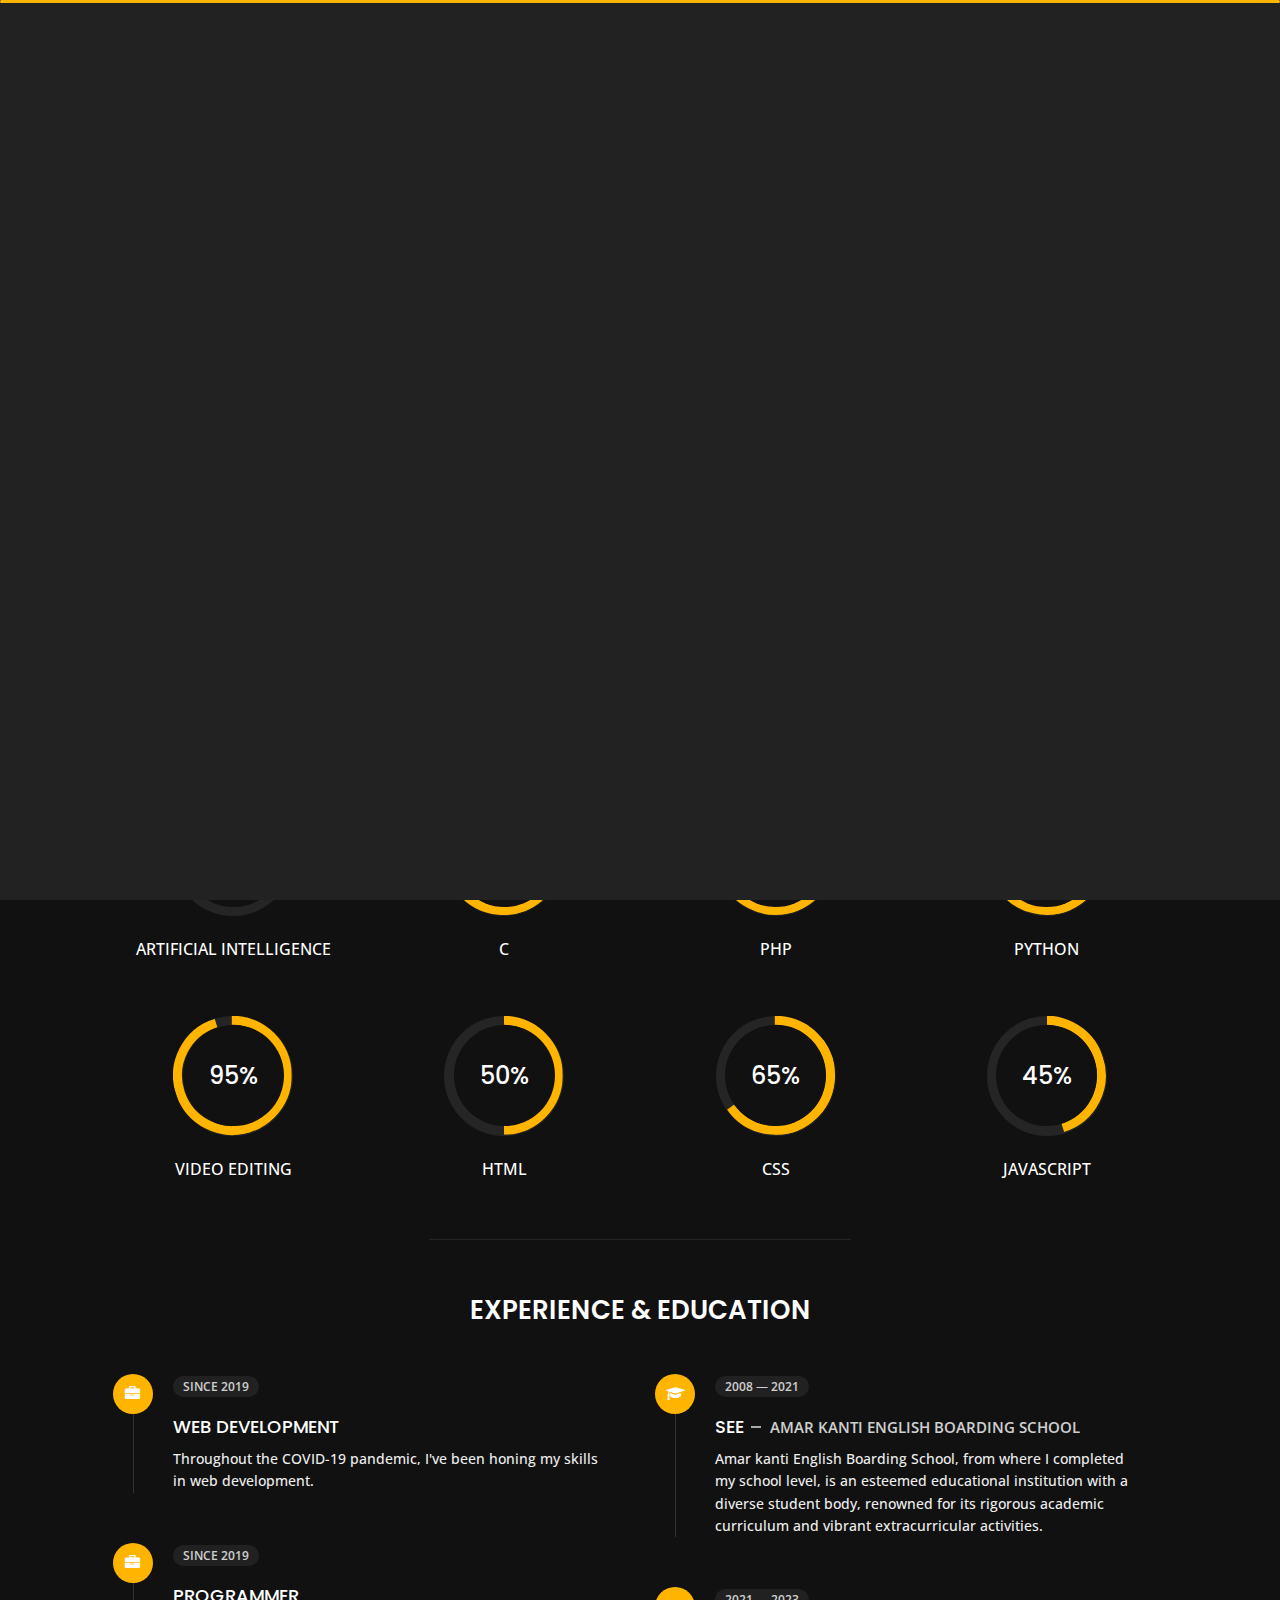
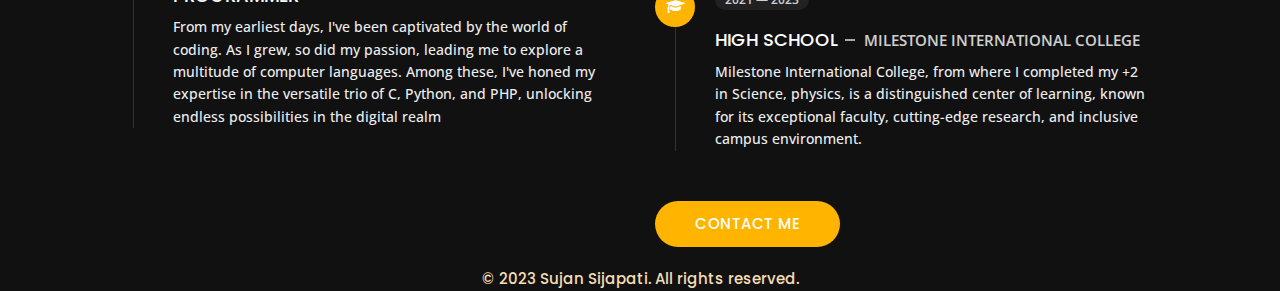
==== about.html @ 8697a804 "about.html" ====
<!DOCTYPE html>
<html lang="en">


<head>
    <meta charset="utf-8">
    <title>Sujan Sijapati</title>
    <meta name="viewport" content="width=device-width, initial-scale=1">
       - favicon
  -->
  <link rel="shortcut icon" href="./assets/images/logo.ico" type="image/x-icon">

  <!--

    <!-- Template Google Fonts -->
    <link href="https://fonts.googleapis.com/css?family=Poppins:400,400i,500,500i,600,600i,700,700i,800,800i,900,900i" rel="stylesheet">
    <link href="https://fonts.googleapis.com/css?family=Open+Sans:300,400,400i,600,600i,700" rel="stylesheet">

    <!-- Template CSS Files -->
    <link href="css/bootstrap.min.css" rel="stylesheet">
    <link href="css/preloader.min.css" rel="stylesheet">
    <link href="css/circle.css" rel="stylesheet">
    <link href="css/font-awesome.min.css" rel="stylesheet">
    <link href="css/fm.revealator.jquery.min.css" rel="stylesheet">
    <link href="css/style.css" rel="stylesheet">

    <!-- CSS Skin File -->
    <link href="css/skins/yellow.css" rel="stylesheet">

    <!-- Live Style Switcher - demo only -->
    <link rel="alternate stylesheet" type="text/css" title="blue" href="css/skins/blue.css" />
    <link rel="alternate stylesheet" type="text/css" title="green" href="css/skins/green.css" />
    <link rel="alternate stylesheet" type="text/css" title="yellow" href="css/skins/yellow.css" />
    <link rel="alternate stylesheet" type="text/css" title="blueviolet" href="css/skins/blueviolet.css" />
    <link rel="alternate stylesheet" type="text/css" title="goldenrod" href="css/skins/goldenrod.css" />
    <link rel="alternate stylesheet" type="text/css" title="magenta" href="css/skins/magenta.css" />
    <link rel="alternate stylesheet" type="text/css" title="orange" href="css/skins/orange.css" />
    <link rel="alternate stylesheet" type="text/css" title="purple" href="css/skins/purple.css" />
    <link rel="alternate stylesheet" type="text/css" title="red" href="css/skins/red.css" />
    <link rel="alternate stylesheet" type="text/css" title="yellowgreen" href="css/skins/yellowgreen.css" />
    <link rel="stylesheet" type="text/css" href="css/styleswitcher.css" />

    <!-- Modernizr JS File -->
    <script src="js/modernizr.custom.js"></script>
</head>

<body class="about">
<!-- Live Style Switcher Starts - demo only -->
<div id="switcher" class="">
    <div class="content-switcher">
        <h4>STYLE SWITCHER</h4>
        <ul>
            <li>
                <a href="#" onclick="setActiveStyleSheet('purple');" title="purple" class="color"><img src="img/styleswitcher/purple.png" alt="purple"/></a>
            </li>
            <li>
                <a href="#" onclick="setActiveStyleSheet('red');" title="red" class="color"><img src="img/styleswitcher/red.png" alt="red"/></a>
            </li>
            <li>
                <a href="#" onclick="setActiveStyleSheet('blueviolet');" title="blueviolet" class="color"><img src="img/styleswitcher/blueviolet.png" alt="blueviolet"/></a>
            </li>
            <li>
                <a href="#" onclick="setActiveStyleSheet('blue');" title="blue" class="color"><img src="img/styleswitcher/blue.png" alt="blue"/></a>
            </li>
            <li>
                <a href="#" onclick="setActiveStyleSheet('goldenrod');" title="goldenrod" class="color"><img src="img/styleswitcher/goldenrod.png" alt="goldenrod"/></a>
            </li>
            <li>
                <a href="#" onclick="setActiveStyleSheet('magenta');" title="magenta" class="color"><img src="img/styleswitcher/magenta.png" alt="magenta"/></a>
            </li>
            <li>
                <a href="#" onclick="setActiveStyleSheet('yellowgreen');" title="yellowgreen" class="color"><img src="img/styleswitcher/yellowgreen.png" alt="yellowgreen"/></a>
            </li>
            <li>
                <a href="#" onclick="setActiveStyleSheet('orange');" title="orange" class="color"><img src="img/styleswitcher/orange.png" alt="orange"/></a>
            </li>
            <li>
                <a href="#" onclick="setActiveStyleSheet('green');" title="green" class="color"><img src="img/styleswitcher/green.png" alt="green"/></a>
            </li>
            <li>
                <a href="#" onclick="setActiveStyleSheet('yellow');" title="yellow" class="color"><img src="img/styleswitcher/yellow.png" alt="yellow"/></a>
            </li>

        </ul>

        <div id="hideSwitcher">&times;</div>
    </div>

</div>
<div id="showSwitcher" class="styleSecondColor"><i class="fa fa-cog fa-spin"></i></div>
<!-- Live Style Switcher Ends - demo only -->
<!-- Header Starts -->
<header class="header" id="navbar-collapse-toggle">
    <!-- Fixed Navigation Starts -->
    <ul class="icon-menu d-none d-lg-block revealator-slideup revealator-once revealator-delay1">
        <li class="icon-box">
            <i class="fa fa-home"></i>
            <a href="index.html">
                <h2>Home</h2>
            </a>
        </li>
        <li class="icon-box active">
            <i class="fa fa-user"></i>
            <a href="about.html">
                <h2>About</h2>
            </a>
        </li>
        <li class="icon-box">
            <i class="fa fa-briefcase"></i>
            <a href="portfolio.html">
                <h2>Portfolio</h2>
            </a>
        </li>
        <li class="icon-box">
            <i class="fa fa-envelope-open"></i>
            <a href="contact.html">
                <h2>Contact</h2>
            </a>
        </li>
        <li class="icon-box">
            <i class="fa fa-comments"></i>
            <a href="blog.html">
                <h2>Blog</h2>
            </a>
        </li>
    </ul>
    <!-- Fixed Navigation Ends -->
    <!-- Mobile Menu Starts -->
    <nav role="navigation" class="d-block d-lg-none">
        <div id="menuToggle">
            <input type="checkbox" />
            <span></span>
            <span></span>
            <span></span>
            <ul class="list-unstyled" id="menu">
                <li><a href="index.html"><i class="fa fa-home"></i><span>Home</span></a></li>
                <li class="active"><a href="about.html"><i class="fa fa-user"></i><span>About</span></a></li>
                <li><a href="portfolio.html"><i class="fa fa-folder-open"></i><span>Portfolio</span></a></li>
                <li><a href="contact.html"><i class="fa fa-envelope-open"></i><span>Contact</span></a></li>
                <li><a href="blog.html"><i class="fa fa-comments"></i><span>Blog</span></a></li>
            </ul>
        </div>
    </nav>
    <!-- Mobile Menu Ends -->
</header>
<!-- Header Ends -->
<!-- Page Title Starts -->
<section class="title-section text-left text-sm-center revealator-slideup revealator-once revealator-delay1">
    <h1>ABOUT <span>ME</span></h1>
    <span class="title-bg">Resume</span>
</section>
<!-- Page Title Ends -->
<!-- Main Content Starts -->
<section class="main-content revealator-slideup revealator-once revealator-delay1">
    <div class="container">
        <div class="row">
            <!-- Personal Info Starts -->
            <div class="col-12 col-lg-5 col-xl-6">
                <div class="row">
                    <div class="col-12">
                        <h3 class="text-uppercase custom-title mb-0 ft-wt-600">Personal Information</h3>
                    </div>
                    <div class="col-12 d-block d-sm-none">
                        <img src="img/img-mobile.jpg" class="img-fluid main-img-mobile" alt="my picture" />
                    </div>
                    <div class="col-6">
                        <ul class="about-list list-unstyled open-sans-font">
                            <li> <span class="title">first name :</span> <span class="value d-block d-sm-inline-block d-lg-block d-xl-inline-block">Sujan</span> </li>
                            <li> <span class="title">last name :</span> <span class="value d-block d-sm-inline-block d-lg-block d-xl-inline-block">Sijapati</span> </li>
                            <li> <span class="title">Date Of Birth :</span> <span class="value d-block d-sm-inline-block d-lg-block d-xl-inline-block">11 Sep, 2004</span> </li>
                            <li> <span class="title">Nationality :</span> <span class="value d-block d-sm-inline-block d-lg-block d-xl-inline-block">Nepali</span> </li>
                            <li> <span class="title">Religion :</span> <span class="value d-block d-sm-inline-block d-lg-block d-xl-inline-block">Hindu</span> </li>
                        </ul>
                        
                    </div>
                    <div class="col-6">
                        <ul class="about-list list-unstyled open-sans-font">
                            <li> <span class="title">Address :</span> <span class="value d-block d-sm-inline-block d-lg-block d-xl-inline-block">Lalitpur, Nepal</span> </li>
                            <li> <span class="title">phone :</span> <span class="value d-block d-sm-inline-block d-lg-block d-xl-inline-block"><a href="tel: +977 9762419625">+977 9762419625</a></span> </li>
                            <li> <span class="title">Email :</span> <span class="value d-block d-sm-inline-block d-lg-block d-xl-inline-block">sijapatisujan8@gmail.com</span> </li>
                            <li> <span class="title">Website :</span> <span class="value d-block d-sm-inline-block d-lg-block d-xl-inline-block">sujansijapatii.com.np</span> </li>
                            <li> <span class="title">langauge :</span> <span class="value d-block d-sm-inline-block d-lg-block d-xl-inline-block">Nepali & English</span> </li>
                        </ul>
                    </div>
                    <div class="col-12 mt-3">
                        
                        <a href="about.html" class="btn btn-download">Download CV</a>
                      
                    </div>
                </div>
            </div>
            <!-- Personal Info Ends -->
            <!-- Boxes Starts -->
            <div class="col-12 col-lg-7 col-xl-6 mt-5 mt-lg-0">
                <div class="row">
                    <div class="col-6">
                        <div class="box-stats with-margin">
                            <h3 class="poppins-font position-relative">5</h3>
                            <p class="open-sans-font m-0 position-relative text-uppercase">years of <span class="d-block">experience</span></p>
                        </div>
                    </div>
                    <div class="col-6">
                        <div class="box-stats with-margin">
                            <h3 class="poppins-font position-relative">15</h3>
                            <p class="open-sans-font m-0 position-relative text-uppercase">completed <span class="d-block">projects</span></p>
                        </div>
                    </div>
                    <div class="col-6">
                        <div class="box-stats">
                            <h3 class="poppins-font position-relative">10</h3>
                            <p class="open-sans-font m-0 position-relative text-uppercase">skills<span class="d-block">learned</span></p>
                        </div>
                    </div>
                    <div class="col-6">
                        <div class="box-stats">
                            <h3 class="poppins-font position-relative">100</h3>
                            <p class="open-sans-font m-0 position-relative text-uppercase">feedback</p>
                        </div>
                    </div>
                </div>
            </div>
            <!-- Boxes Ends -->
        </div>
        <hr class="separator">
        <!-- Skills Starts -->
        <div class="row">
            <div class="col-12">
                <h3 class="text-uppercase pb-4 pb-sm-5 mb-3 mb-sm-0 text-left text-sm-center custom-title ft-wt-600">My Skills</h3>
            </div>
            <div class="col-6 col-md-3 mb-3 mb-sm-5">
                <div class="c100 p25">
                    <span>25%</span>
                    <div class="slice">
                        <div class="bar"></div>
                        <div class="fill"></div>
                    </div>
                </div>
                <h6 class="text-uppercase open-sans-font text-center mt-2 mt-sm-4">artificial intelligence</h6>
            </div>
            <div class="col-6 col-md-3 mb-3 mb-sm-5">
                <div class="c100 p89">
                    <span>89%</span>
                    <div class="slice">
                        <div class="bar"></div>
                        <div class="fill"></div>
                    </div>
                </div>
                <h6 class="text-uppercase open-sans-font text-center mt-2 mt-sm-4">c</h6>
            </div>
            <div class="col-6 col-md-3 mb-3 mb-sm-5">
                <div class="c100 p70">
                    <span>70%</span>
                    <div class="slice">
                        <div class="bar"></div>
                        <div class="fill"></div>
                    </div>
                </div>
                <h6 class="text-uppercase open-sans-font text-center mt-2 mt-sm-4">php</h6>
            </div>
            <div class="col-6 col-md-3 mb-3 mb-sm-5">
                <div class="c100 p66">
                    <span>66%</span>
                    <div class="slice">
                        <div class="bar"></div>
                        <div class="fill"></div>
                    </div>
                </div>
                <h6 class="text-uppercase open-sans-font text-center mt-2 mt-sm-4">python</h6>
            </div>
            <div class="col-6 col-md-3 mb-3 mb-sm-5">
                <div class="c100 p95">
                    <span>95%</span>
                    <div class="slice">
                        <div class="bar"></div>
                        <div class="fill"></div>
                    </div>
                </div>
                <h6 class="text-uppercase open-sans-font text-center mt-2 mt-sm-4">video editing</h6>
            </div>
            <div class="col-6 col-md-3 mb-3 mb-sm-5">
                <div class="c100 p50">
                    <span>50%</span>
                    <div class="slice">
                        <div class="bar"></div>
                        <div class="fill"></div>
                    </div>
                </div>
                <h6 class="text-uppercase open-sans-font text-center mt-2 mt-sm-4">html</h6>
            </div>
            <div class="col-6 col-md-3 mb-3 mb-sm-5">
                <div class="c100 p65">
                    <span>65%</span>
                    <div class="slice">
                        <div class="bar"></div>
                        <div class="fill"></div>
                    </div>
                </div>
                <h6 class="text-uppercase open-sans-font text-center mt-2 mt-sm-4">css</h6>
            </div>
            <div class="col-6 col-md-3 mb-3 mb-sm-5">
                <div class="c100 p45">
                    <span>45%</span>
                    <div class="slice">
                        <div class="bar"></div>
                        <div class="fill"></div>
                    </div>
                </div>
                <h6 class="text-uppercase open-sans-font text-center mt-2 mt-sm-4">javascript</h6>
            </div>
        </div>
        <!-- Skills Ends -->
        <hr class="separator mt-1">
        <!-- Experience & Education Starts -->
        <div class="row">
            <div class="col-12">
                <h3 class="text-uppercase pb-5 mb-0 text-left text-sm-center custom-title ft-wt-600">Experience <span>&</span> Education</h3>
            </div>
            <div class="col-lg-6 m-15px-tb">
                <div class="resume-box">
                    <ul>
                        <li>
                            <div class="icon">
                                <i class="fa fa-briefcase"></i>
                            </div>
                            <span class="time open-sans-font text-uppercase">Since 2019</span>
                            <h5 class="poppins-font text-uppercase">Web Development</h5>
                            <p class="open-sans-font">Throughout the COVID-19 pandemic, I've been honing my skills in web development.</p>
                        </li>
                        <li>
                            <div class="icon">
                                <i class="fa fa-briefcase"></i>
                            </div>
                            <span class="time open-sans-font text-uppercase">Since 2019</span>
                            <h5 class="poppins-font text-uppercase">Programmer</h5>
                            <p class="open-sans-font">From my earliest days, I've been captivated by the world of coding. As I grew, so did my passion, leading me to explore a multitude of computer languages. Among these, I've honed my expertise in the versatile trio of C, Python, and PHP, unlocking endless possibilities in the digital realm</p>
                        </li>
                       
                    </ul>
                </div>
            </div>
            <div class="col-lg-6 m-15px-tb">
                <div class="resume-box">
                    <ul>
                        <li>
                            <div class="icon">
                                <i class="fa fa-graduation-cap"></i>
                            </div>
                            <span class="time open-sans-font text-uppercase">2008 — 2021</span>
                            <h5 class="poppins-font text-uppercase">SEE<span class="place open-sans-font">Amar kanti english boarding school</span></h5>
                            <p class="open-sans-font">Amar kanti English Boarding School, from where I completed my school level, is an esteemed educational institution with a diverse student body, renowned for its rigorous academic curriculum and vibrant extracurricular activities.</p>
                        </li>
                        <li>
                            <div class="icon">
                                <i class="fa fa-graduation-cap"></i>
                            </div>
                            <span class="time open-sans-font text-uppercase">2021 — 2023</span>
                            <h5 class="poppins-font text-uppercase">High School<span class="place open-sans-font">Milestone International College</span></h5>
                            <p class="open-sans-font">Milestone International College, from where I completed my +2 in Science, physics, is a distinguished center of learning, known for its exceptional faculty, cutting-edge research, and inclusive campus environment.</p>
                        </li>                     
                    </ul>


                      <a href="contact.html" class="btn btn-contact">Contact Me</a>
                    
                    
                </div>
            </div>
        </div>
        <!-- Experience & Education Ends -->
    </div>
</section>
<!-- Main Content Ends -->

<!-- Template JS Files -->
<script src="js/jquery-3.5.0.min.js"></script>
<script src="js/styleswitcher.js"></script>
<script src="js/preloader.min.js"></script>
<script src="js/fm.revealator.jquery.min.js"></script>
<script src="js/imagesloaded.pkgd.min.js"></script>
<script src="js/masonry.pkgd.min.js"></script>
<script src="js/classie.js"></script>
<script src="js/cbpGridGallery.js"></script>
<script src="js/jquery.hoverdir.js"></script>
<script src="js/popper.min.js"></script>
<script src="js/bootstrap.js"></script>
<script src="js/custom.js"></script>


<footer>
    <p style="text-align: center; color: wheat;">&copy; 2023 Sujan Sijapati. All rights reserved.</p>
  </footer>
  
</body>


</body>


</html>
---- css/preloader.min.css ----
.preloader{position:fixed;top:0;right:0;bottom:0;left:0;background-color:#111;transform-origin:bottom;z-index:111111}.preloader .black_wall{height:100%;background-color:#222;transform-origin:top;animation:preloader_slide 0.5s ease-in-out 0s 1 normal both}.preloader .loader{width:100%;height:3px;position:absolute;border-radius:2px;top:0;right:0;left:0;margin:auto;background-color:#FFC41F;transform-origin:left;animation:loader_running 3s ease-in-out 1s infinite normal both}.preloader.off{animation:preloader_slide 0.5s ease-in-out 0s 1 reverse both}@keyframes loader_running{0%{transform:scaleX(0);transform-origin:left}49%{transform:scaleX(1);transform-origin:left}50%{transform:scaleX(1);transform-origin:right}100%{transform-origin:right;transform:scaleX(0)}}@keyframes preloader_slide{from{transform:scaleY(0)}to{transform:scaleY(1)}}
---- css/circle.css ----
.rect-auto,
.c100.p51 .slice,
.c100.p52 .slice,
.c100.p53 .slice,
.c100.p54 .slice,
.c100.p55 .slice,
.c100.p56 .slice,
.c100.p57 .slice,
.c100.p58 .slice,
.c100.p59 .slice,
.c100.p60 .slice,
.c100.p61 .slice,
.c100.p62 .slice,
.c100.p63 .slice,
.c100.p64 .slice,
.c100.p65 .slice,
.c100.p66 .slice,
.c100.p67 .slice,
.c100.p68 .slice,
.c100.p69 .slice,
.c100.p70 .slice,
.c100.p71 .slice,
.c100.p72 .slice,
.c100.p73 .slice,
.c100.p74 .slice,
.c100.p75 .slice,
.c100.p76 .slice,
.c100.p77 .slice,
.c100.p78 .slice,
.c100.p79 .slice,
.c100.p80 .slice,
.c100.p81 .slice,
.c100.p82 .slice,
.c100.p83 .slice,
.c100.p84 .slice,
.c100.p85 .slice,
.c100.p86 .slice,
.c100.p87 .slice,
.c100.p88 .slice,
.c100.p89 .slice,
.c100.p90 .slice,
.c100.p91 .slice,
.c100.p92 .slice,
.c100.p93 .slice,
.c100.p94 .slice,
.c100.p95 .slice,
.c100.p96 .slice,
.c100.p97 .slice,
.c100.p98 .slice,
.c100.p99 .slice,
.c100.p100 .slice {
  clip: rect(auto, auto, auto, auto);
}
.pie,
.c100 .bar,
.c100.p51 .fill,
.c100.p52 .fill,
.c100.p53 .fill,
.c100.p54 .fill,
.c100.p55 .fill,
.c100.p56 .fill,
.c100.p57 .fill,
.c100.p58 .fill,
.c100.p59 .fill,
.c100.p60 .fill,
.c100.p61 .fill,
.c100.p62 .fill,
.c100.p63 .fill,
.c100.p64 .fill,
.c100.p65 .fill,
.c100.p66 .fill,
.c100.p67 .fill,
.c100.p68 .fill,
.c100.p69 .fill,
.c100.p70 .fill,
.c100.p71 .fill,
.c100.p72 .fill,
.c100.p73 .fill,
.c100.p74 .fill,
.c100.p75 .fill,
.c100.p76 .fill,
.c100.p77 .fill,
.c100.p78 .fill,
.c100.p79 .fill,
.c100.p80 .fill,
.c100.p81 .fill,
.c100.p82 .fill,
.c100.p83 .fill,
.c100.p84 .fill,
.c100.p85 .fill,
.c100.p86 .fill,
.c100.p87 .fill,
.c100.p88 .fill,
.c100.p89 .fill,
.c100.p90 .fill,
.c100.p91 .fill,
.c100.p92 .fill,
.c100.p93 .fill,
.c100.p94 .fill,
.c100.p95 .fill,
.c100.p96 .fill,
.c100.p97 .fill,
.c100.p98 .fill,
.c100.p99 .fill,
.c100.p100 .fill {
  position: absolute;
  border: 0.08em solid #307bbb;
  width: 0.84em;
  height: 0.84em;
  clip: rect(0em, 0.5em, 1em, 0em);
  border-radius: 50%;
  -webkit-transform: rotate(0deg);
  -moz-transform: rotate(0deg);
  -ms-transform: rotate(0deg);
  -o-transform: rotate(0deg);
  transform: rotate(0deg);
}
.pie-fill,
.c100.p51 .bar:after,
.c100.p51 .fill,
.c100.p52 .bar:after,
.c100.p52 .fill,
.c100.p53 .bar:after,
.c100.p53 .fill,
.c100.p54 .bar:after,
.c100.p54 .fill,
.c100.p55 .bar:after,
.c100.p55 .fill,
.c100.p56 .bar:after,
.c100.p56 .fill,
.c100.p57 .bar:after,
.c100.p57 .fill,
.c100.p58 .bar:after,
.c100.p58 .fill,
.c100.p59 .bar:after,
.c100.p59 .fill,
.c100.p60 .bar:after,
.c100.p60 .fill,
.c100.p61 .bar:after,
.c100.p61 .fill,
.c100.p62 .bar:after,
.c100.p62 .fill,
.c100.p63 .bar:after,
.c100.p63 .fill,
.c100.p64 .bar:after,
.c100.p64 .fill,
.c100.p65 .bar:after,
.c100.p65 .fill,
.c100.p66 .bar:after,
.c100.p66 .fill,
.c100.p67 .bar:after,
.c100.p67 .fill,
.c100.p68 .bar:after,
.c100.p68 .fill,
.c100.p69 .bar:after,
.c100.p69 .fill,
.c100.p70 .bar:after,
.c100.p70 .fill,
.c100.p71 .bar:after,
.c100.p71 .fill,
.c100.p72 .bar:after,
.c100.p72 .fill,
.c100.p73 .bar:after,
.c100.p73 .fill,
.c100.p74 .bar:after,
.c100.p74 .fill,
.c100.p75 .bar:after,
.c100.p75 .fill,
.c100.p76 .bar:after,
.c100.p76 .fill,
.c100.p77 .bar:after,
.c100.p77 .fill,
.c100.p78 .bar:after,
.c100.p78 .fill,
.c100.p79 .bar:after,
.c100.p79 .fill,
.c100.p80 .bar:after,
.c100.p80 .fill,
.c100.p81 .bar:after,
.c100.p81 .fill,
.c100.p82 .bar:after,
.c100.p82 .fill,
.c100.p83 .bar:after,
.c100.p83 .fill,
.c100.p84 .bar:after,
.c100.p84 .fill,
.c100.p85 .bar:after,
.c100.p85 .fill,
.c100.p86 .bar:after,
.c100.p86 .fill,
.c100.p87 .bar:after,
.c100.p87 .fill,
.c100.p88 .bar:after,
.c100.p88 .fill,
.c100.p89 .bar:after,
.c100.p89 .fill,
.c100.p90 .bar:after,
.c100.p90 .fill,
.c100.p91 .bar:after,
.c100.p91 .fill,
.c100.p92 .bar:after,
.c100.p92 .fill,
.c100.p93 .bar:after,
.c100.p93 .fill,
.c100.p94 .bar:after,
.c100.p94 .fill,
.c100.p95 .bar:after,
.c100.p95 .fill,
.c100.p96 .bar:after,
.c100.p96 .fill,
.c100.p97 .bar:after,
.c100.p97 .fill,
.c100.p98 .bar:after,
.c100.p98 .fill,
.c100.p99 .bar:after,
.c100.p99 .fill,
.c100.p100 .bar:after,
.c100.p100 .fill {
  -webkit-transform: rotate(180deg);
  -moz-transform: rotate(180deg);
  -ms-transform: rotate(180deg);
  -o-transform: rotate(180deg);
  transform: rotate(180deg);
}
.c100 {
  position: relative;
  font-size: 120px;
  width: 1em;
  height: 1em;
  border-radius: 50%;
  float: left;
  margin: 0 0.1em 0.1em 0;
  background-color: #cccccc;
}
.c100 *,
.c100 *:before,
.c100 *:after {
  -webkit-box-sizing: content-box;
  -moz-box-sizing: content-box;
  box-sizing: content-box;
}
.c100.center {
  float: none;
  margin: 0 auto;
}
.c100.big {
  font-size: 240px;
}
.c100.small {
  font-size: 80px;
}
.c100 > span {
  position: absolute;
  width: 100%;
  z-index: 1;
  left: 0;
  top: 0;
  width: 5em;
  line-height: 5em;
  font-size: 0.2em;
  color: #cccccc;
  display: block;
  text-align: center;
  white-space: nowrap;
  -webkit-transition-property: all;
  -moz-transition-property: all;
  -o-transition-property: all;
  transition-property: all;
  -webkit-transition-duration: 0.2s;
  -moz-transition-duration: 0.2s;
  -o-transition-duration: 0.2s;
  transition-duration: 0.2s;
  -webkit-transition-timing-function: ease-out;
  -moz-transition-timing-function: ease-out;
  -o-transition-timing-function: ease-out;
  transition-timing-function: ease-out;
}
.c100:after {
  position: absolute;
  top: 0.08em;
  left: 0.08em;
  display: block;
  content: " ";
  border-radius: 50%;
  background-color: #f5f5f5;
  width: 0.84em;
  height: 0.84em;
  -webkit-transition-property: all;
  -moz-transition-property: all;
  -o-transition-property: all;
  transition-property: all;
  -webkit-transition-duration: 0.2s;
  -moz-transition-duration: 0.2s;
  -o-transition-duration: 0.2s;
  transition-duration: 0.2s;
  -webkit-transition-timing-function: ease-in;
  -moz-transition-timing-function: ease-in;
  -o-transition-timing-function: ease-in;
  transition-timing-function: ease-in;
}
.c100 .slice {
  position: absolute;
  width: 1em;
  height: 1em;
  clip: rect(0em, 1em, 1em, 0.5em);
}
.c100.p1 .bar {
  -webkit-transform: rotate(3.6deg);
  -moz-transform: rotate(3.6deg);
  -ms-transform: rotate(3.6deg);
  -o-transform: rotate(3.6deg);
  transform: rotate(3.6deg);
}
.c100.p2 .bar {
  -webkit-transform: rotate(7.2deg);
  -moz-transform: rotate(7.2deg);
  -ms-transform: rotate(7.2deg);
  -o-transform: rotate(7.2deg);
  transform: rotate(7.2deg);
}
.c100.p3 .bar {
  -webkit-transform: rotate(10.8deg);
  -moz-transform: rotate(10.8deg);
  -ms-transform: rotate(10.8deg);
  -o-transform: rotate(10.8deg);
  transform: rotate(10.8deg);
}
.c100.p4 .bar {
  -webkit-transform: rotate(14.4deg);
  -moz-transform: rotate(14.4deg);
  -ms-transform: rotate(14.4deg);
  -o-transform: rotate(14.4deg);
  transform: rotate(14.4deg);
}
.c100.p5 .bar {
  -webkit-transform: rotate(18deg);
  -moz-transform: rotate(18deg);
  -ms-transform: rotate(18deg);
  -o-transform: rotate(18deg);
  transform: rotate(18deg);
}
.c100.p6 .bar {
  -webkit-transform: rotate(21.6deg);
  -moz-transform: rotate(21.6deg);
  -ms-transform: rotate(21.6deg);
  -o-transform: rotate(21.6deg);
  transform: rotate(21.6deg);
}
.c100.p7 .bar {
  -webkit-transform: rotate(25.2deg);
  -moz-transform: rotate(25.2deg);
  -ms-transform: rotate(25.2deg);
  -o-transform: rotate(25.2deg);
  transform: rotate(25.2deg);
}
.c100.p8 .bar {
  -webkit-transform: rotate(28.8deg);
  -moz-transform: rotate(28.8deg);
  -ms-transform: rotate(28.8deg);
  -o-transform: rotate(28.8deg);
  transform: rotate(28.8deg);
}
.c100.p9 .bar {
  -webkit-transform: rotate(32.4deg);
  -moz-transform: rotate(32.4deg);
  -ms-transform: rotate(32.4deg);
  -o-transform: rotate(32.4deg);
  transform: rotate(32.4deg);
}
.c100.p10 .bar {
  -webkit-transform: rotate(36deg);
  -moz-transform: rotate(36deg);
  -ms-transform: rotate(36deg);
  -o-transform: rotate(36deg);
  transform: rotate(36deg);
}
.c100.p11 .bar {
  -webkit-transform: rotate(39.6deg);
  -moz-transform: rotate(39.6deg);
  -ms-transform: rotate(39.6deg);
  -o-transform: rotate(39.6deg);
  transform: rotate(39.6deg);
}
.c100.p12 .bar {
  -webkit-transform: rotate(43.2deg);
  -moz-transform: rotate(43.2deg);
  -ms-transform: rotate(43.2deg);
  -o-transform: rotate(43.2deg);
  transform: rotate(43.2deg);
}
.c100.p13 .bar {
  -webkit-transform: rotate(46.800000000000004deg);
  -moz-transform: rotate(46.800000000000004deg);
  -ms-transform: rotate(46.800000000000004deg);
  -o-transform: rotate(46.800000000000004deg);
  transform: rotate(46.800000000000004deg);
}
.c100.p14 .bar {
  -webkit-transform: rotate(50.4deg);
  -moz-transform: rotate(50.4deg);
  -ms-transform: rotate(50.4deg);
  -o-transform: rotate(50.4deg);
  transform: rotate(50.4deg);
}
.c100.p15 .bar {
  -webkit-transform: rotate(54deg);
  -moz-transform: rotate(54deg);
  -ms-transform: rotate(54deg);
  -o-transform: rotate(54deg);
  transform: rotate(54deg);
}
.c100.p16 .bar {
  -webkit-transform: rotate(57.6deg);
  -moz-transform: rotate(57.6deg);
  -ms-transform: rotate(57.6deg);
  -o-transform: rotate(57.6deg);
  transform: rotate(57.6deg);
}
.c100.p17 .bar {
  -webkit-transform: rotate(61.2deg);
  -moz-transform: rotate(61.2deg);
  -ms-transform: rotate(61.2deg);
  -o-transform: rotate(61.2deg);
  transform: rotate(61.2deg);
}
.c100.p18 .bar {
  -webkit-transform: rotate(64.8deg);
  -moz-transform: rotate(64.8deg);
  -ms-transform: rotate(64.8deg);
  -o-transform: rotate(64.8deg);
  transform: rotate(64.8deg);
}
.c100.p19 .bar {
  -webkit-transform: rotate(68.4deg);
  -moz-transform: rotate(68.4deg);
  -ms-transform: rotate(68.4deg);
  -o-transform: rotate(68.4deg);
  transform: rotate(68.4deg);
}
.c100.p20 .bar {
  -webkit-transform: rotate(72deg);
  -moz-transform: rotate(72deg);
  -ms-transform: rotate(72deg);
  -o-transform: rotate(72deg);
  transform: rotate(72deg);
}
.c100.p21 .bar {
  -webkit-transform: rotate(75.60000000000001deg);
  -moz-transform: rotate(75.60000000000001deg);
  -ms-transform: rotate(75.60000000000001deg);
  -o-transform: rotate(75.60000000000001deg);
  transform: rotate(75.60000000000001deg);
}
.c100.p22 .bar {
  -webkit-transform: rotate(79.2deg);
  -moz-transform: rotate(79.2deg);
  -ms-transform: rotate(79.2deg);
  -o-transform: rotate(79.2deg);
  transform: rotate(79.2deg);
}
.c100.p23 .bar {
  -webkit-transform: rotate(82.8deg);
  -moz-transform: rotate(82.8deg);
  -ms-transform: rotate(82.8deg);
  -o-transform: rotate(82.8deg);
  transform: rotate(82.8deg);
}
.c100.p24 .bar {
  -webkit-transform: rotate(86.4deg);
  -moz-transform: rotate(86.4deg);
  -ms-transform: rotate(86.4deg);
  -o-transform: rotate(86.4deg);
  transform: rotate(86.4deg);
}
.c100.p25 .bar {
  -webkit-transform: rotate(90deg);
  -moz-transform: rotate(90deg);
  -ms-transform: rotate(90deg);
  -o-transform: rotate(90deg);
  transform: rotate(90deg);
}
.c100.p26 .bar {
  -webkit-transform: rotate(93.60000000000001deg);
  -moz-transform: rotate(93.60000000000001deg);
  -ms-transform: rotate(93.60000000000001deg);
  -o-transform: rotate(93.60000000000001deg);
  transform: rotate(93.60000000000001deg);
}
.c100.p27 .bar {
  -webkit-transform: rotate(97.2deg);
  -moz-transform: rotate(97.2deg);
  -ms-transform: rotate(97.2deg);
  -o-transform: rotate(97.2deg);
  transform: rotate(97.2deg);
}
.c100.p28 .bar {
  -webkit-transform: rotate(100.8deg);
  -moz-transform: rotate(100.8deg);
  -ms-transform: rotate(100.8deg);
  -o-transform: rotate(100.8deg);
  transform: rotate(100.8deg);
}
.c100.p29 .bar {
  -webkit-transform: rotate(104.4deg);
  -moz-transform: rotate(104.4deg);
  -ms-transform: rotate(104.4deg);
  -o-transform: rotate(104.4deg);
  transform: rotate(104.4deg);
}
.c100.p30 .bar {
  -webkit-transform: rotate(108deg);
  -moz-transform: rotate(108deg);
  -ms-transform: rotate(108deg);
  -o-transform: rotate(108deg);
  transform: rotate(108deg);
}
.c100.p31 .bar {
  -webkit-transform: rotate(111.60000000000001deg);
  -moz-transform: rotate(111.60000000000001deg);
  -ms-transform: rotate(111.60000000000001deg);
  -o-transform: rotate(111.60000000000001deg);
  transform: rotate(111.60000000000001deg);
}
.c100.p32 .bar {
  -webkit-transform: rotate(115.2deg);
  -moz-transform: rotate(115.2deg);
  -ms-transform: rotate(115.2deg);
  -o-transform: rotate(115.2deg);
  transform: rotate(115.2deg);
}
.c100.p33 .bar {
  -webkit-transform: rotate(118.8deg);
  -moz-transform: rotate(118.8deg);
  -ms-transform: rotate(118.8deg);
  -o-transform: rotate(118.8deg);
  transform: rotate(118.8deg);
}
.c100.p34 .bar {
  -webkit-transform: rotate(122.4deg);
  -moz-transform: rotate(122.4deg);
  -ms-transform: rotate(122.4deg);
  -o-transform: rotate(122.4deg);
  transform: rotate(122.4deg);
}
.c100.p35 .bar {
  -webkit-transform: rotate(126deg);
  -moz-transform: rotate(126deg);
  -ms-transform: rotate(126deg);
  -o-transform: rotate(126deg);
  transform: rotate(126deg);
}
.c100.p36 .bar {
  -webkit-transform: rotate(129.6deg);
  -moz-transform: rotate(129.6deg);
  -ms-transform: rotate(129.6deg);
  -o-transform: rotate(129.6deg);
  transform: rotate(129.6deg);
}
.c100.p37 .bar {
  -webkit-transform: rotate(133.20000000000002deg);
  -moz-transform: rotate(133.20000000000002deg);
  -ms-transform: rotate(133.20000000000002deg);
  -o-transform: rotate(133.20000000000002deg);
  transform: rotate(133.20000000000002deg);
}
.c100.p38 .bar {
  -webkit-transform: rotate(136.8deg);
  -moz-transform: rotate(136.8deg);
  -ms-transform: rotate(136.8deg);
  -o-transform: rotate(136.8deg);
  transform: rotate(136.8deg);
}
.c100.p39 .bar {
  -webkit-transform: rotate(140.4deg);
  -moz-transform: rotate(140.4deg);
  -ms-transform: rotate(140.4deg);
  -o-transform: rotate(140.4deg);
  transform: rotate(140.4deg);
}
.c100.p40 .bar {
  -webkit-transform: rotate(144deg);
  -moz-transform: rotate(144deg);
  -ms-transform: rotate(144deg);
  -o-transform: rotate(144deg);
  transform: rotate(144deg);
}
.c100.p41 .bar {
  -webkit-transform: rotate(147.6deg);
  -moz-transform: rotate(147.6deg);
  -ms-transform: rotate(147.6deg);
  -o-transform: rotate(147.6deg);
  transform: rotate(147.6deg);
}
.c100.p42 .bar {
  -webkit-transform: rotate(151.20000000000002deg);
  -moz-transform: rotate(151.20000000000002deg);
  -ms-transform: rotate(151.20000000000002deg);
  -o-transform: rotate(151.20000000000002deg);
  transform: rotate(151.20000000000002deg);
}
.c100.p43 .bar {
  -webkit-transform: rotate(154.8deg);
  -moz-transform: rotate(154.8deg);
  -ms-transform: rotate(154.8deg);
  -o-transform: rotate(154.8deg);
  transform: rotate(154.8deg);
}
.c100.p44 .bar {
  -webkit-transform: rotate(158.4deg);
  -moz-transform: rotate(158.4deg);
  -ms-transform: rotate(158.4deg);
  -o-transform: rotate(158.4deg);
  transform: rotate(158.4deg);
}
.c100.p45 .bar {
  -webkit-transform: rotate(162deg);
  -moz-transform: rotate(162deg);
  -ms-transform: rotate(162deg);
  -o-transform: rotate(162deg);
  transform: rotate(162deg);
}
.c100.p46 .bar {
  -webkit-transform: rotate(165.6deg);
  -moz-transform: rotate(165.6deg);
  -ms-transform: rotate(165.6deg);
  -o-transform: rotate(165.6deg);
  transform: rotate(165.6deg);
}
.c100.p47 .bar {
  -webkit-transform: rotate(169.20000000000002deg);
  -moz-transform: rotate(169.20000000000002deg);
  -ms-transform: rotate(169.20000000000002deg);
  -o-transform: rotate(169.20000000000002deg);
  transform: rotate(169.20000000000002deg);
}
.c100.p48 .bar {
  -webkit-transform: rotate(172.8deg);
  -moz-transform: rotate(172.8deg);
  -ms-transform: rotate(172.8deg);
  -o-transform: rotate(172.8deg);
  transform: rotate(172.8deg);
}
.c100.p49 .bar {
  -webkit-transform: rotate(176.4deg);
  -moz-transform: rotate(176.4deg);
  -ms-transform: rotate(176.4deg);
  -o-transform: rotate(176.4deg);
  transform: rotate(176.4deg);
}
.c100.p50 .bar {
  -webkit-transform: rotate(180deg);
  -moz-transform: rotate(180deg);
  -ms-transform: rotate(180deg);
  -o-transform: rotate(180deg);
  transform: rotate(180deg);
}
.c100.p51 .bar {
  -webkit-transform: rotate(183.6deg);
  -moz-transform: rotate(183.6deg);
  -ms-transform: rotate(183.6deg);
  -o-transform: rotate(183.6deg);
  transform: rotate(183.6deg);
}
.c100.p52 .bar {
  -webkit-transform: rotate(187.20000000000002deg);
  -moz-transform: rotate(187.20000000000002deg);
  -ms-transform: rotate(187.20000000000002deg);
  -o-transform: rotate(187.20000000000002deg);
  transform: rotate(187.20000000000002deg);
}
.c100.p53 .bar {
  -webkit-transform: rotate(190.8deg);
  -moz-transform: rotate(190.8deg);
  -ms-transform: rotate(190.8deg);
  -o-transform: rotate(190.8deg);
  transform: rotate(190.8deg);
}
.c100.p54 .bar {
  -webkit-transform: rotate(194.4deg);
  -moz-transform: rotate(194.4deg);
  -ms-transform: rotate(194.4deg);
  -o-transform: rotate(194.4deg);
  transform: rotate(194.4deg);
}
.c100.p55 .bar {
  -webkit-transform: rotate(198deg);
  -moz-transform: rotate(198deg);
  -ms-transform: rotate(198deg);
  -o-transform: rotate(198deg);
  transform: rotate(198deg);
}
.c100.p56 .bar {
  -webkit-transform: rotate(201.6deg);
  -moz-transform: rotate(201.6deg);
  -ms-transform: rotate(201.6deg);
  -o-transform: rotate(201.6deg);
  transform: rotate(201.6deg);
}
.c100.p57 .bar {
  -webkit-transform: rotate(205.20000000000002deg);
  -moz-transform: rotate(205.20000000000002deg);
  -ms-transform: rotate(205.20000000000002deg);
  -o-transform: rotate(205.20000000000002deg);
  transform: rotate(205.20000000000002deg);
}
.c100.p58 .bar {
  -webkit-transform: rotate(208.8deg);
  -moz-transform: rotate(208.8deg);
  -ms-transform: rotate(208.8deg);
  -o-transform: rotate(208.8deg);
  transform: rotate(208.8deg);
}
.c100.p59 .bar {
  -webkit-transform: rotate(212.4deg);
  -moz-transform: rotate(212.4deg);
  -ms-transform: rotate(212.4deg);
  -o-transform: rotate(212.4deg);
  transform: rotate(212.4deg);
}
.c100.p60 .bar {
  -webkit-transform: rotate(216deg);
  -moz-transform: rotate(216deg);
  -ms-transform: rotate(216deg);
  -o-transform: rotate(216deg);
  transform: rotate(216deg);
}
.c100.p61 .bar {
  -webkit-transform: rotate(219.6deg);
  -moz-transform: rotate(219.6deg);
  -ms-transform: rotate(219.6deg);
  -o-transform: rotate(219.6deg);
  transform: rotate(219.6deg);
}
.c100.p62 .bar {
  -webkit-transform: rotate(223.20000000000002deg);
  -moz-transform: rotate(223.20000000000002deg);
  -ms-transform: rotate(223.20000000000002deg);
  -o-transform: rotate(223.20000000000002deg);
  transform: rotate(223.20000000000002deg);
}
.c100.p63 .bar {
  -webkit-transform: rotate(226.8deg);
  -moz-transform: rotate(226.8deg);
  -ms-transform: rotate(226.8deg);
  -o-transform: rotate(226.8deg);
  transform: rotate(226.8deg);
}
.c100.p64 .bar {
  -webkit-transform: rotate(230.4deg);
  -moz-transform: rotate(230.4deg);
  -ms-transform: rotate(230.4deg);
  -o-transform: rotate(230.4deg);
  transform: rotate(230.4deg);
}
.c100.p65 .bar {
  -webkit-transform: rotate(234deg);
  -moz-transform: rotate(234deg);
  -ms-transform: rotate(234deg);
  -o-transform: rotate(234deg);
  transform: rotate(234deg);
}
.c100.p66 .bar {
  -webkit-transform: rotate(237.6deg);
  -moz-transform: rotate(237.6deg);
  -ms-transform: rotate(237.6deg);
  -o-transform: rotate(237.6deg);
  transform: rotate(237.6deg);
}
.c100.p67 .bar {
  -webkit-transform: rotate(241.20000000000002deg);
  -moz-transform: rotate(241.20000000000002deg);
  -ms-transform: rotate(241.20000000000002deg);
  -o-transform: rotate(241.20000000000002deg);
  transform: rotate(241.20000000000002deg);
}
.c100.p68 .bar {
  -webkit-transform: rotate(244.8deg);
  -moz-transform: rotate(244.8deg);
  -ms-transform: rotate(244.8deg);
  -o-transform: rotate(244.8deg);
  transform: rotate(244.8deg);
}
.c100.p69 .bar {
  -webkit-transform: rotate(248.4deg);
  -moz-transform: rotate(248.4deg);
  -ms-transform: rotate(248.4deg);
  -o-transform: rotate(248.4deg);
  transform: rotate(248.4deg);
}
.c100.p70 .bar {
  -webkit-transform: rotate(252deg);
  -moz-transform: rotate(252deg);
  -ms-transform: rotate(252deg);
  -o-transform: rotate(252deg);
  transform: rotate(252deg);
}
.c100.p71 .bar {
  -webkit-transform: rotate(255.6deg);
  -moz-transform: rotate(255.6deg);
  -ms-transform: rotate(255.6deg);
  -o-transform: rotate(255.6deg);
  transform: rotate(255.6deg);
}
.c100.p72 .bar {
  -webkit-transform: rotate(259.2deg);
  -moz-transform: rotate(259.2deg);
  -ms-transform: rotate(259.2deg);
  -o-transform: rotate(259.2deg);
  transform: rotate(259.2deg);
}
.c100.p73 .bar {
  -webkit-transform: rotate(262.8deg);
  -moz-transform: rotate(262.8deg);
  -ms-transform: rotate(262.8deg);
  -o-transform: rotate(262.8deg);
  transform: rotate(262.8deg);
}
.c100.p74 .bar {
  -webkit-transform: rotate(266.40000000000003deg);
  -moz-transform: rotate(266.40000000000003deg);
  -ms-transform: rotate(266.40000000000003deg);
  -o-transform: rotate(266.40000000000003deg);
  transform: rotate(266.40000000000003deg);
}
.c100.p75 .bar {
  -webkit-transform: rotate(270deg);
  -moz-transform: rotate(270deg);
  -ms-transform: rotate(270deg);
  -o-transform: rotate(270deg);
  transform: rotate(270deg);
}
.c100.p76 .bar {
  -webkit-transform: rotate(273.6deg);
  -moz-transform: rotate(273.6deg);
  -ms-transform: rotate(273.6deg);
  -o-transform: rotate(273.6deg);
  transform: rotate(273.6deg);
}
.c100.p77 .bar {
  -webkit-transform: rotate(277.2deg);
  -moz-transform: rotate(277.2deg);
  -ms-transform: rotate(277.2deg);
  -o-transform: rotate(277.2deg);
  transform: rotate(277.2deg);
}
.c100.p78 .bar {
  -webkit-transform: rotate(280.8deg);
  -moz-transform: rotate(280.8deg);
  -ms-transform: rotate(280.8deg);
  -o-transform: rotate(280.8deg);
  transform: rotate(280.8deg);
}
.c100.p79 .bar {
  -webkit-transform: rotate(284.40000000000003deg);
  -moz-transform: rotate(284.40000000000003deg);
  -ms-transform: rotate(284.40000000000003deg);
  -o-transform: rotate(284.40000000000003deg);
  transform: rotate(284.40000000000003deg);
}
.c100.p80 .bar {
  -webkit-transform: rotate(288deg);
  -moz-transform: rotate(288deg);
  -ms-transform: rotate(288deg);
  -o-transform: rotate(288deg);
  transform: rotate(288deg);
}
.c100.p81 .bar {
  -webkit-transform: rotate(291.6deg);
  -moz-transform: rotate(291.6deg);
  -ms-transform: rotate(291.6deg);
  -o-transform: rotate(291.6deg);
  transform: rotate(291.6deg);
}
.c100.p82 .bar {
  -webkit-transform: rotate(295.2deg);
  -moz-transform: rotate(295.2deg);
  -ms-transform: rotate(295.2deg);
  -o-transform: rotate(295.2deg);
  transform: rotate(295.2deg);
}
.c100.p83 .bar {
  -webkit-transform: rotate(298.8deg);
  -moz-transform: rotate(298.8deg);
  -ms-transform: rotate(298.8deg);
  -o-transform: rotate(298.8deg);
  transform: rotate(298.8deg);
}
.c100.p84 .bar {
  -webkit-transform: rotate(302.40000000000003deg);
  -moz-transform: rotate(302.40000000000003deg);
  -ms-transform: rotate(302.40000000000003deg);
  -o-transform: rotate(302.40000000000003deg);
  transform: rotate(302.40000000000003deg);
}
.c100.p85 .bar {
  -webkit-transform: rotate(306deg);
  -moz-transform: rotate(306deg);
  -ms-transform: rotate(306deg);
  -o-transform: rotate(306deg);
  transform: rotate(306deg);
}
.c100.p86 .bar {
  -webkit-transform: rotate(309.6deg);
  -moz-transform: rotate(309.6deg);
  -ms-transform: rotate(309.6deg);
  -o-transform: rotate(309.6deg);
  transform: rotate(309.6deg);
}
.c100.p87 .bar {
  -webkit-transform: rotate(313.2deg);
  -moz-transform: rotate(313.2deg);
  -ms-transform: rotate(313.2deg);
  -o-transform: rotate(313.2deg);
  transform: rotate(313.2deg);
}
.c100.p88 .bar {
  -webkit-transform: rotate(316.8deg);
  -moz-transform: rotate(316.8deg);
  -ms-transform: rotate(316.8deg);
  -o-transform: rotate(316.8deg);
  transform: rotate(316.8deg);
}
.c100.p89 .bar {
  -webkit-transform: rotate(320.40000000000003deg);
  -moz-transform: rotate(320.40000000000003deg);
  -ms-transform: rotate(320.40000000000003deg);
  -o-transform: rotate(320.40000000000003deg);
  transform: rotate(320.40000000000003deg);
}
.c100.p90 .bar {
  -webkit-transform: rotate(324deg);
  -moz-transform: rotate(324deg);
  -ms-transform: rotate(324deg);
  -o-transform: rotate(324deg);
  transform: rotate(324deg);
}
.c100.p91 .bar {
  -webkit-transform: rotate(327.6deg);
  -moz-transform: rotate(327.6deg);
  -ms-transform: rotate(327.6deg);
  -o-transform: rotate(327.6deg);
  transform: rotate(327.6deg);
}
.c100.p92 .bar {
  -webkit-transform: rotate(331.2deg);
  -moz-transform: rotate(331.2deg);
  -ms-transform: rotate(331.2deg);
  -o-transform: rotate(331.2deg);
  transform: rotate(331.2deg);
}
.c100.p93 .bar {
  -webkit-transform: rotate(334.8deg);
  -moz-transform: rotate(334.8deg);
  -ms-transform: rotate(334.8deg);
  -o-transform: rotate(334.8deg);
  transform: rotate(334.8deg);
}
.c100.p94 .bar {
  -webkit-transform: rotate(338.40000000000003deg);
  -moz-transform: rotate(338.40000000000003deg);
  -ms-transform: rotate(338.40000000000003deg);
  -o-transform: rotate(338.40000000000003deg);
  transform: rotate(338.40000000000003deg);
}
.c100.p95 .bar {
  -webkit-transform: rotate(342deg);
  -moz-transform: rotate(342deg);
  -ms-transform: rotate(342deg);
  -o-transform: rotate(342deg);
  transform: rotate(342deg);
}
.c100.p96 .bar {
  -webkit-transform: rotate(345.6deg);
  -moz-transform: rotate(345.6deg);
  -ms-transform: rotate(345.6deg);
  -o-transform: rotate(345.6deg);
  transform: rotate(345.6deg);
}
.c100.p97 .bar {
  -webkit-transform: rotate(349.2deg);
  -moz-transform: rotate(349.2deg);
  -ms-transform: rotate(349.2deg);
  -o-transform: rotate(349.2deg);
  transform: rotate(349.2deg);
}
.c100.p98 .bar {
  -webkit-transform: rotate(352.8deg);
  -moz-transform: rotate(352.8deg);
  -ms-transform: rotate(352.8deg);
  -o-transform: rotate(352.8deg);
  transform: rotate(352.8deg);
}
.c100.p99 .bar {
  -webkit-transform: rotate(356.40000000000003deg);
  -moz-transform: rotate(356.40000000000003deg);
  -ms-transform: rotate(356.40000000000003deg);
  -o-transform: rotate(356.40000000000003deg);
  transform: rotate(356.40000000000003deg);
}
.c100.p100 .bar {
  -webkit-transform: rotate(360deg);
  -moz-transform: rotate(360deg);
  -ms-transform: rotate(360deg);
  -o-transform: rotate(360deg);
  transform: rotate(360deg);
}
.c100:hover {
  cursor: default;
}

.c100.dark {
  background-color: #777777;
}
.c100.dark .bar,
.c100.dark .fill {
  border-color: #c6ff00 !important;
}
.c100.dark > span {
  color: #777777;
}
.c100.dark:after {
  background-color: #666666;
}
.c100.dark:hover > span {
  color: #c6ff00;
}
.c100.green .bar,
.c100.green .fill {
  border-color: #4db53c !important;
}
.c100.green:hover > span {
  color: #4db53c;
}
.c100.green.dark .bar,
.c100.green.dark .fill {
  border-color: #5fd400 !important;
}
.c100.green.dark:hover > span {
  color: #5fd400;
}
.c100.orange .bar,
.c100.orange .fill {
  border-color: #dd9d22 !important;
}
.c100.orange:hover > span {
  color: #dd9d22;
}
.c100.orange.dark .bar,
.c100.orange.dark .fill {
  border-color: #e08833 !important;
}
.c100.orange.dark:hover > span {
  color: #e08833;
}
---- css/style.css ----
/*
Template Name: Tunis - Personal Portfolio
Author: celtano
Author URI: http://Sujan.net/user/celtano
Description: Tunis - Personal Portfolio
Version: 1.0
*/

/*------------------------------------------------------------------
[Table of contents]
	+ General
	    - Miscellaneous
		- Light Body
		- Buttons
		- Page Title
	+ Header
		- Desktop Navigation
		- Mobile Navigation
	+ Pages
		- Homepage
		+ About
		    - Personal Info List
			- Box Stats
			- Resume
			- Skills
		+ Portfolio
		    - Grid
		    + Slideshow
                - Embedded Videos
                - Carousel
                - Navigation
        + Contact
            - Left Side
            - Contact Form
		+ Blog
            - Latest Posts
            - Pagination
	- Responsive Design Styles
-------------------------------------------------------------------*/

/* [ GENERAL ] */
/*================================================== */

/*** Miscellaneous ***/

html {
  overflow-x: hidden;
  height: 100%;
}

body {
  font-family: 'Poppins', sans-serif;
  font-size: 15px;
  color: #fff;
  font-weight: 500;
  line-height: 1.6;
  position: relative;
  background-size: cover;
  background-position: center;
  height: 100%;
  width: 100%;
  background-color: #111;
}

.poppins-font {
  font-family: 'Poppins', sans-serif;
}

.open-sans-font {
  font-family: 'Open Sans', sans-serif;
}

hr.separator {
  border-top: 1px solid #252525;
  margin: 70px auto 55px;
  max-width: 40%;
}

.ft-wt-600 {
  font-weight: 600;
}

.mb-30 {
  margin-bottom: 30px;
}

.no-transform {
  transform: none !important;
}

.custom-title {
  padding-bottom: 22px;
  font-size: 26px;
}

/*** Light Body ***/

body.light {
  color: #666;
  background-color: #fff;
}

body.home.light .home-details h1 span {
  color: #666;
}

body.home.light .home-details h6 {
  color: #777;
}

body.home.light .bg {
  background-image: url(../img/light.jpg);
  background-size: cover;
  background-repeat: no-repeat;
  background-position: top;
  box-shadow: 0 0 7px rgba(0,0,0,.3);
}

body.light .preloader .black_wall {
  background-color: #eee;
}

body.light .preloader {
  background-color: #fff;
}

body.light .title-section h1 {
  color: #666;
}

body.light .title-bg {
  color: rgba(30, 37, 48, 0.07);
}

body.light.about .box-stats {
  border: 1px solid #ddd;
}

body.light.about .c100,
body.light.about .resume-box .time {
  background-color: #eee;
}

body.light.about .resume-box .time,
body.light.about .resume-box p {
  color: #666;
}

body.light.about .resume-box .place:before {
  background-color: #666;
}

body.light.about  .resume-box li:after {
  border-left: 1px solid #ddd;
}

body.light.about .c100 > span {
  color: #666;
}

body.light.about .c100:after {
  background-color: #fff;
}

body.light.portfolio .slideshow figure {
  background-color: #fff;
}

body.light.portfolio .slideshow ul > li:after {
  background: rgba(255,255,255,0.77);
}

body.light.portfolio .slideshow {
  background: rgba(0,0,0,0.7);
}

body.light.contact .contactform input[type=text],
body.light.contact .contactform input[type=email],
body.light.contact .contactform textarea {
  background-color: #fff;
  border: 1px solid #ddd;
  color: #666;
}

body.light.contact  ul.social li a {
  color: #666;
  background: #eee;
}

body.light.contact  ul.social li a:hover {
  color: #fff;
}

body.light.blog .post-content {
  background-color: #f2f2f2;
}

body.light.blog .post-content .entry-header h3 a {
  color: #666;
}

body.light.blog .page-link {
  color: #666;
  background-color: #eee;
  border: 1px solid #eee;
}

body.light.blog-post .meta {
  color: #888;
}

body.light.blog .page-item.active .page-link {
  color: #fff;
}

body.light hr.separator {
  border-top: 1px solid #ddd;
}

@media (min-width: 992px) {
  body.light .header ul.icon-menu li.icon-box {
    background-color: #eee;
  }

  body.light .header ul.icon-menu li.icon-box i {
    color: #666;
  }

  body.light .header ul.icon-menu li.icon-box.active,
  body.light .header ul.icon-menu li.icon-box:hover,
  body.light .header ul.icon-menu li.icon-box.active i,
  body.light .header ul.icon-menu li.icon-box:hover i {
    color: #fff;
  }
}

@media (max-width: 991px) {

  body.light .main-img-mobile {
    border: 4px solid #eee;
  }

  body.light #menuToggle {
    border: 1px solid #ddd;
  }

  body.light #menuToggle,
  body.light #menu {
    background: #eee;
  }

  body.light #menuToggle > span,
  body.light #menuToggle input:checked ~ span {
    background: #666;
  }

  body.light #menu li a {
    color: #666;
  }

  body.light #menu li:after {
    background: #ddd;
  }

  body.light.portfolio .slideshow nav {
    background: #eee;
    border-bottom: 1px solid #ddd;
  }

  body.light.portfolio .slideshow nav span img {
    display: none;
  }

  body.light.portfolio .slideshow nav span.nav-next {
    background-image: url("../img/projects/navigation/right-arrow.png");
    background-size: cover;
  }

  body.light.portfolio .slideshow nav span.nav-prev {
    background-image: url("../img/projects/navigation/left-arrow.png");
    background-size: cover;
  }

  body.light.portfolio .slideshow nav span.nav-close {
    background-image: url("../img/projects/navigation/close-button.png");
    background-size: cover;
  }

  body.light.portfolio .slideshow nav span.nav-next,
  body.light.portfolio .slideshow nav span.nav-prev {
    top: 51px;
  }

  body.light.portfolio .slideshow {
    background: #fff;
  }
}

@media (max-width: 576px) {
  body.light .title-section {
    background: #eee;
    border-bottom: 1px solid #ddd;
  }

  body.light #menuToggle {
    border: 0;
  }

  body.light.portfolio .slideshow nav span.nav-next,
  body.light.portfolio .slideshow nav span.nav-prev {
    top: 31px;
  }
}
/*** Buttons ***/
.btn {
  box-shadow: none !important;
  border-radius: 26px;
  font-weight: 500;
  height: 46px;
  line-height: 46px;
  font-size: 15px;
  text-transform: uppercase;
  color: #fff;
  padding: 0 40px;
  outline: none !important;
  overflow: hidden;
  display: inline-block;
  position: relative;
  font-family: 'Poppins', sans-serif;
  letter-spacing: .5px;
  border: 0;
}

.btn,
.btn:hover,
.btn:focus {
  color: #fff;
  text-decoration: none;
}

/*** Page Title ***/

.title-section {
  margin: 0 auto;
  width: 100%;
  position: relative;
  padding: 80px 0;
}

.title-section h1 {
  font-size: 56px;
  font-weight: 900;
  color: #fff;
  text-transform: uppercase;
  margin: 0;
}

.title-bg {
  font-size: 110px;
  left: 0;
  letter-spacing: 10px;
  line-height: 0.7;
  position: absolute;
  right: 0;
  top: 50%;
  text-transform: uppercase;
  font-weight: 800;
  -webkit-transform: translateY(-50%);
  -moz-transform: translateY(-50%);
  -ms-transform: translateY(-50%);
  -o-transform: translateY(-50%);
  transform: translateY(-50%);
  color: rgba(255, 255, 255, 0.07);
}

/* [ HEADER ] */
/*================================================== */

/*** Desktop Navigation ***/

@media (min-width: 992px) {

  /*** Navigation ***/

  .header {
    position: fixed;
    right: 30px;
    bottom: 0;
    z-index: 3;
    display: flex;
    align-items: center;
    height: calc(100vh - 200px);
    top: 100px;
    opacity: 1;
    transition: opacity 0.3s;
    -webkit-transition: opacity 0.3s;
  }

  .header.hide-header {
    z-index: 0 !important;
    opacity: 0;
  }

  .header ul.icon-menu {
    margin: 0;
    padding: 0;
  }

  .header ul.icon-menu li.icon-box {
    width: 50px;
    height: 50px;
    list-style: none;
    position: relative;
    display: flex;
    align-items: center;
    transition: .3s;
    margin: 20px 0;
    border-radius: 50%;
    background: #2b2a2a;
  }

  .header ul.icon-menu li.icon-box i {
    color: #ddd;
    font-size: 19px;
    transition: .3s;
  }

  .header ul.icon-menu li.icon-box.active,
  .header ul.icon-menu li.icon-box:hover,
  .header ul.icon-menu li.icon-box.active i,
  .header ul.icon-menu li.icon-box:hover i {
    color: #fff;
  }

  .header .icon-box h2 {
    font-size: 15px;
    font-weight: 500;
  }

  .header .icon-box a {
    display: block;
    padding: 0;
    width: 50px;
    height: 50px;
  }

  .header .icon-box i.fa {
    position: absolute;
    pointer-events: none;
  }

  .header .icon-menu i {
    left: 0;
    right: 0;
    margin: 0 auto;
    display: block;
    text-align: center;
    font-size: 35px;
    top: 15px;
  }

  .header .icon-box h2 {
    z-index: -1;
    position: absolute;
    top: 0;
    right: 0;
    opacity: 0;
    color: #fff;
    line-height: 50px;
    font-weight: 500;
    transition: all .3s;
    border-radius: 30px;
    text-transform: uppercase;
    padding: 0 25px 0 30px;
    height: 50px;
  }

  .header .icon-box a:hover h2 {
    opacity: 1;
    right: 27px;
    margin: 0;
    text-align: center;
    border-radius: 30px 0 0 30px;
  }
}

/* [ Pages ] */
/*================================================== */

/*** Homepage ***/

.home .color-block {
  position: fixed;
  height: 200%;
  width: 100%;
  transform: rotate(-15deg);
  left: -83%;
  top: -50%;
}

.home .bg {
  background-image: url(../img/2.jpg);
  background-size: cover;
  background-repeat: no-repeat;
  background-position: top;
  height: calc(100vh - 60px);
  z-index: 111;
  border-radius: 15px;
  left: 30px;
  top: 30px;
  box-shadow: 0 0 7px rgba(0,0,0,.9);
}

.home .container-home {
  display: flex;
  align-items: center;
  min-height: 100%;
}

.home .home-details > div {
  max-width: 550px;
  margin: 0 auto;
}

.home .home-details h1 {
  font-size: 45px;
  line-height: 45px;
  font-weight: 700;
  margin: 18px 0 10px;
}

.home .home-details h1 span {
  color: #fff;
  font-weight: 600;
}

.home .home-details h6 {
  color: #eee;
  font-size: 22px;
  font-weight: 400;
  display: block;
}

.home .home-details p {
  margin: 10px 0 23px;
  font-size: 16px;
  line-height: 32px;
}

/*** About ***/

.about .main-content {
  padding-bottom: 20px;
}

/* Personal Info List */

.about .about-list li:not(:last-child) {
  padding-bottom: 20px;
}

.about .about-list .title {
  opacity: .8;
  text-transform: capitalize;
}

.about .about-list .value {
  font-weight: 600;
}

/* Box Stats */

.about .box-stats {
  padding: 20px 30px 25px 40px;
  border-radius: 5px;
  border: 1px solid #252525;
}

.about .box-stats.with-margin {
  margin-bottom: 30px;
}

.about .box-stats h3 {
  position: relative;
  display: inline-block;
  margin: 0;
  font-size: 50px;
  font-weight: 700;
}

.about .box-stats h3:after {
  content: '+';
  position: absolute;
  right: -24px;
  font-size: 33px;
  font-weight: 300;
  top: 2px;
}

.about .box-stats p {
  padding-left: 45px;
}

.about .box-stats p:before {
  content: "";
  position: absolute;
  left: 0;
  top: 13px;
  width: 30px;
  height: 1px;
  background: #777;
}

/* Resume */

.about .resume-box ul {
  margin: 0;
  padding: 0;
  list-style: none;
}

.about .resume-box li {
  position: relative;
  padding: 0 20px 0 60px;
  margin: 0 0 50px;
}

.about .resume-box li:after {
  content: "";
  position: absolute;
  top: 0;
  left: 20px;
  bottom: 0;
  border-left: 1px solid #333;
}

.about .resume-box .icon {
  width: 40px;
  height: 40px;
  position: absolute;
  left: 0;
  right: 0;
  line-height: 40px;
  text-align: center;
  z-index: 1;
  border-radius: 50%;
  color: #fff;
  background-color: #252525;
}

.about .resume-box .time {
  color: #fff;
  font-size: 12px;
  padding: 1px 10px;
  display: inline-block;
  margin-bottom: 12px;
  border-radius: 20px;
  font-weight: 600;
  background-color: #252525;
  opacity: .8;
}

.about .resume-box h5 {
  font-size: 18px;
  margin: 7px 0 10px;
}

.about .resume-box p {
  margin: 0;
  color: #eee;
  font-size: 14px;
}

.about .resume-box .place {
  opacity: .8;
  font-weight: 600;
  font-size: 15px;
  position: relative;
  padding-left: 26px;
}

.about .resume-box .place:before {
  position: absolute;
  content: '';
  width: 10px;
  height: 2px;
  background-color: #fff;
  left: 7px;
  top: 9px;
  opacity: .8;
}

/* Skills */

.about .c100 {
  float: none !important;
  margin: 0 auto;
  background-color: #252525;
}

.about .c100 > span {
  color: #fff;
}

.about .c100:after {
  background-color: #111;
}

/*** Portfolio ***/
.portfolio .main-content {
  padding-bottom: 60px;
  margin-top: -15px;
}

/* Grid */

.portfolio .grid-gallery ul {
  list-style: none;
  margin: 0;
  padding: 0;
}

.portfolio .grid-gallery figure {
  margin: 0;
}

.portfolio .grid-gallery figure img {
  display: block;
  width: 100%;
  border-radius: 5px;
  transition: .3s;
}

.portfolio .grid-wrap {
  margin: 0 auto;
}

.portfolio .grid {
  margin: 0 auto;
}

.portfolio .grid li {
  width: 33.333333%;
  float: left;
  cursor: pointer;
  padding: 15px;
}

.portfolio .grid figure {
  -webkit-transition: 0.3s;
  transition: 0.3s;
  border-radius: 5px;
  padding: 0;
  position: relative;
  overflow: hidden;
}

.portfolio .grid figure img {
  display: block;
  position: relative;
}

.portfolio .grid li a {
  overflow: hidden;
}

.portfolio .grid li figure div {
  position: absolute;
  width: 100%;
  height: 100%;
  display: -webkit-box;
  display: -webkit-flex;
  display: -ms-flexbox;
  display: flex;
  -webkit-box-align: center;
  -webkit-align-items: center;
  -ms-flex-align: center;
  align-items: center;
  text-align: center;
  justify-content: center;
}

.portfolio .grid li figure div span {
  margin: 0;
  text-transform: uppercase;
  color: #fff;
  font-size: 18px;
}

/* Slideshow */

.portfolio .slideshow {
  position: fixed;
  background: rgba(0,0,0,0.85);
  width: 100%;
  height: 100%;
  top: 0;
  left: 0;
  z-index: 1111;
  opacity: 0;
  visibility: hidden;
  overflow: hidden;
  -webkit-perspective: 1000px;
  perspective: 1000px;
  -webkit-transition: opacity 0.5s, visibility 0s 0.5s;
  transition: opacity 0.5s, visibility 0s 0.5s;
  text-align: left;
}

.portfolio .slideshow-open .slideshow {
  opacity: 1;
  visibility: visible;
  -webkit-transition: opacity 0.5s;
  transition: opacity 0.5s;
}

.portfolio .slideshow ul {
  width: 100%;
  height: 100%;
  -webkit-transform-style: preserve-3d;
  transform-style: preserve-3d;
  -webkit-transform: translate3d(0,0,150px);
  transform: translate3d(0,0,150px);
  -webkit-transition: -webkit-transform 0.5s;
  transition: transform 0.5s;
}

.portfolio .slideshow ul.animatable > li {
  -webkit-transition: -webkit-transform 0.5s;
  transition: transform 0.5s;
}

.portfolio .slideshow-open .slideshow ul {
  -webkit-transform: translate3d(0,0,0);
  transform: translate3d(0,0,0);
}

.portfolio .slideshow ul > li {
  width: 660px;
  position: absolute;
  top: 50%;
  left: 50%;
  margin: -280px 0 0 -330px;
  visibility: hidden;
}

.portfolio .slideshow ul > li.show {
  visibility: visible;
}

.portfolio .slideshow ul > li:after {
  content: '';
  position: absolute;
  width: 100%;
  height: 100%;
  top: 0;
  left: 0;
  background: rgba(0,0,0,0.7);
  -webkit-transition: opacity 0.3s;
  transition: opacity 0.3s;
  z-index: 111;
  border-radius: 10px;
}

.portfolio .slideshow ul > li.current:after {
  visibility: hidden;
  opacity: 0;
  -webkit-transition: opacity 0.3s, visibility 0s 0.3s;
  transition: opacity 0.3s, visibility 0s 0.3s;
}

.portfolio .slideshow figure {
  width: 100%;
  height: 100%;
  background: #252525;
  padding: 30px;
  overflow: auto;
  border-radius: 10px;
}

.portfolio .slideshow a {
  text-decoration: underline;
}

.portfolio .slideshow figcaption {
  margin-bottom: 15px;
}

.portfolio .slideshow figcaption h3 {
  text-transform: uppercase;
  padding: 10px 0 20px;
  font-weight: 700;
  text-align: center;
  font-size: 33px;
}

/* Embedded Videos */

.portfolio .slideshow .videocontainer,
.portfolio .slideshow .responsive-video {
  max-width: 100%;
  border-radius: 4px;
  display: block;
  object-fit: cover;
}

.portfolio .slideshow .videocontainer {
  position: relative;
  padding-bottom: 56.20%;
  padding-top: 0;
  height: 0;
  max-width: 100%;
  overflow: hidden;
  width: 100%;
  display: block;
  margin: 0;
  border-radius: 4px;
}

.portfolio .slideshow .videocontainer iframe,
.portfolio .slideshow .videocontainer object,
.portfolio .slideshow .videocontainer embed {
  position: absolute;
  top: 0;
  left: 0;
  width: 100%;
  height: 100%;
  border: 0;
}

/* Carousel */

.portfolio .slideshow .carousel-indicators {
  bottom: 0;
  background: rgba(0,0,0,.4);
  padding: 10px 0;
  margin: 0;
}

.portfolio .slideshow .carousel-indicators li {
  width: 10px;
  height: 10px;
  border-radius: 50%;
  margin: 0 7px;
  background-color: #fff;
  opacity: 1;
}

/* Navigation */

.portfolio .slideshow nav span {
  position: fixed;
  z-index: 1000;
  text-align: center;
  cursor: pointer;
  padding: 200px 30px;
  color: #fff;
}

.portfolio .slideshow nav span.nav-prev,
.portfolio .slideshow nav span.nav-next {
  top: 50%;
  -webkit-transform: translateY(-50%);
  transform: translateY(-50%);
  font-size: 41px;
  line-height: 58px;
}

.portfolio .slideshow nav span.nav-prev {
  left: 0;
}

.portfolio .slideshow nav span.nav-next {
  right: 0;
}

.portfolio .slideshow nav span.nav-close {
  top: 30px;
  right: 30px;
  padding: 0;
}

/*** Contact ***/
.contact .main-content {
  padding-bottom: 85px;
}
/* Left Side */

.contact .custom-span-contact {
  font-weight: 600;
  padding-left: 50px;
  line-height: 21px;
  padding-top: 5px;
}

.contact .custom-span-contact i {
  left: 0;
  top: 10px;
  font-size: 33px;
}

.contact .custom-span-contact i.fa-phone-square {
  font-size: 39px;
  top: 7px;
}

.contact .custom-span-contact span {
  text-transform: uppercase;
  opacity: .8;
  font-weight: 400;
}

.contact ul.social {
  margin-left: -5px;
}

.contact ul.social li {
  display: inline-block;
}

.contact ul.social li a {
  display: inline-block;
  height: 40px;
  width: 40px;
  line-height: 42px;
  text-align: center;
  color: #fff;
  transition: .3s;
  font-size: 17px;
  margin: 0 6px;
  background: #2b2a2a;
  border-radius: 50%;
}
/* Form */
.contact .contactform input[type=text],
.contact .contactform input[type=email] {
  border: 1px solid #111;
  width: 100%;
  background: #252525;
  color: #fff;
  padding: 11px 26px;
  margin-bottom: 30px;
  border-radius: 30px;
  outline: none !important;
  transition: .3s;
}

.contact .contactform textarea {
  border: 1px solid #111;
  background: #252525;
  color: #fff;
  width: 100%;
  padding: 12px 26px;
  margin-bottom: 20px;
  height: 160px;
  overflow: hidden;
  border-radius: 30px;
  outline: none !important;
  transition: .3s;
}

.contact .contactform .form-message {
  margin: 24px 0;
}

.contact .contactform .output_message {
  display: block;
  color: #fff;
  height: 46px;
  line-height: 46px;
  border-radius: 30px;
}

.contact .contactform .output_message.success {
  background: #28a745;
}

.contact .contactform .output_message.success:before {
  font-family: FontAwesome;
  content: "\f14a";
  padding-right: 10px;
}

.contact .contactform .output_message.error {
  background: #dc3545;
}

.contact .contactform .output_message.error:before {
  font-family: FontAwesome;
  content: "\f071";
  padding-right: 10px;
}

/*** Blog ***/

.blog .main-content {
  padding-bottom: 85px;
}

/* Latest Posts */

.blog .post-container {
  display: block;
}

.blog .post-content {
  background-color: #252525;
  padding: 20px 25px 25px 25px;
  border-radius: 0 0 5px 5px;
}

.blog .post-content .entry-header h3 {
  line-height: 26px;
  cursor: pointer;
}

.blog .post-content .entry-header h3 a {
  text-decoration: none;
  transition: .5s;
}

.blog .post-thumb {
  border-radius: 5px 5px 0 0;
  cursor: pointer;
}

.blog .post-thumb a {
  border-radius: 5px 5px 0 0;
}

.blog .post-container:hover img {
  transform: scale(1.2);
}

.blog .post-thumb a img {
  border-radius: 5px 5px 0 0;
  transition: .3s;
}

.blog .post-content .entry-content p {
  margin: 15px 0 5px;
}

.blog .post-content .entry-header h3 a {
  color: #fff;
  font-size: 20px;
  font-weight: 600;
}

/* pagination */

.blog .pagination {
  margin-bottom: 30px;
}

.blog .page-link {
  color: #fff;
  background-color: #252525;
  border: 1px solid #252525;
  padding: 0;
  margin: 0 10px;
  border-radius: 50% !important;
  width: 43px;
  height: 43px;
  line-height: 43px;
  text-align: center;
  transition: .3s;

}

.blog .page-link:focus,
.blog .page-link:active{
  box-shadow: none !important;
}

.blog .page-link:hover {
  color: #fff !important;
}

/* Blog Post */

.blog-post article {
  max-width: 700px;
  margin: 0 auto;
}

.blog-post article h1 {
  font-weight: 600;
  margin: 13px 0 20px;
}

.blog-post article img {
  border-radius: 5px;
  margin-bottom: 20px;
}

.blog-post .meta {
  color: #eee;
  font-size: 13px;
}

.blog-post .meta span {
  padding-right: 15px;
}

.blog-post .meta i {
  padding-right: 3px;
}

/* [ RESPONSIVE DESIGN STYLES ] */

@media (min-width: 1351px) {
  .portfolio .container-portfolio .grid {
    text-align: left;
  }
}

@media (max-width: 1350px) and (min-width: 992px) {
  .container {
    max-width: calc(100% - 195px);
  }

  .portfolio .container-portfolio {
    max-width: calc(100% - 195px);
  }
}

@media (max-width: 1100px) and (min-width: 992px) {
  .home .home-details > div {
    max-width: 450px;
  }
}

@media (min-width: 1600px) {
  .home .home-details > div {
    max-width: 600px;
  }
}

@media (min-width: 992px) {
  .home .home-details-container {
    width: 100%;
    height: 100vh;
  }

  body.home {
    overflow: hidden;
  }

  .btn:before {
    font: 15px/1.2em FontAwesome;
    color: #fff;
    position: absolute;
    height: 100%;
    right: 25px;
    top: 50%;
    margin-top: -9px;
    transition: all 0.3s;
    opacity: 0;
    filter: alpha(opacity=0);
    -webkit-transform: translateX(-20px);
    transform: translateX(-20px);
  }

  .btn.btn-about:before {
    content: "\f007";
  }

  .btn.btn-portfolio:before {
    content: "\f07c";
    margin-top: -8px;
  }

  .btn.btn-preview:before {
    content: "\f08e";
  }

  .btn.btn-download:before {
    content: "\f019";
  }

  .btn.btn-contact:before {
    content: "\f1d8";
  }

  .btn span {
    position: relative;
    display: block;
    transition: all 0.3s;
  }

  .btn:hover span {
    -webkit-transform: translateX(-10px);
    transform: translateX(-10px);
  }

  .btn:hover:before {
    opacity: 1;
    filter: alpha(opacity=100);
    -webkit-transform: translateX(0);
    transform: translateX(0);
  }
}

/* Mobile  Navigation */

@media (max-width: 991px) {
  .btn {
    padding: 0 28px;
  }

  body.home {
    padding: 25px;
  }

  body.home .main-container {
    padding: 30px 0 !important;
  }

  .home .home-details-container {
    margin: 0 auto;
  }

  .home .home-details {
    padding: 0;
  }

  .main-img-mobile {
    border-radius: 50%;
    width: 270px;
    height: 270px;
    border: 4px solid #252525;
    margin: 0 auto 25px;
    display: block;
  }

  .home .home-details h1 {
    font-size: 38px;
    line-height: 38px;
    margin: 29px 0 13px;
  }

  .home .home-details p {
    margin: 10px 0 23px;
    font-size: 15px;
    line-height: 30px;
  }

  #menuToggle {
    display: inline-block;
    position: fixed;
    top: 30px;
    right: 30px;
    z-index: 1111;
    user-select: none;
    padding: 19px 0 0 16px;
    width: 54px;
    height: 54px;
    border-radius: 5px;
    background: #252525;
  }

  #menuToggle input {
    display: flex;
    width: 54px;
    height: 54px;
    position: absolute;
    cursor: pointer;
    opacity: 0;
    z-index: 2;
    top: 0;
    left: 0;
  }

  #menuToggle > span {
    display: flex;
    width: 23px;
    height: 2px;
    margin-bottom: 5px;
    position: relative;
    background: #ffffff;
    border-radius: 3px;
    z-index: 1;
    transform-origin: 5px 0;
    transition: transform 0.5s cubic-bezier(0.77,0.2,0.05,1.0),
    background 0.5s cubic-bezier(0.77,0.2,0.05,1.0),
    opacity 0.55s ease;
  }

  #menuToggle > span:first-child {
    transform-origin: 0 0;
  }

  #menuToggle > span:nth-last-child(2) {
    transform-origin: 0 100%;
  }

  #menuToggle input:checked ~ span {
    opacity: 1;
    transform: rotate(45deg) translate(4px, 0);
    background: #fff;
  }

  #menuToggle input:checked ~ span:nth-last-child(3) {
    opacity: 0;
    transform: rotate(0deg) scale(0.2, 0.2);
  }

  #menuToggle input:checked ~ span:nth-last-child(2) {
    transform: rotate(-45deg) translate(2px, 4px);
  }

  #menu {
    position: fixed;
    left: 0;
    top: 0;
    width: 100%;
    height: 100%;
    margin: 0;
    padding-top: 60px;
    background-color: #252525;
    -webkit-font-smoothing: antialiased;
    transform-origin: 0 0;
    transform: translate(-100%, 0);
    transition: transform 0.5s cubic-bezier(0.77,0.2,0.05,1.0);
  }

  #menuToggle input:checked ~ ul {
    transform: none;
  }

  #menu li {
    position: relative;
    padding-left: 30px;
  }

  #menu li:after {
    position: absolute;
    content: '';
    height: 1px;
    width: calc(100% - 60px);
    background: #333;
    left: 30px;
  }

  #menu li:last-child:after {
    display: none;
  }

  #menu li.active a span {
    font-weight: 600;
  }

  #menu li a {
    color: #fff;
    text-transform: uppercase;
    transition-delay: 2s;
    font-size: 26px;
    display: block;
    text-decoration: none;
    padding: 14px 0;
    position: relative;
  }

  #menu li a span {
    position: absolute;
    left: 50px;
    font-weight: 400;
  }

  .portfolio .grid li {
    width: 50%;
  }

  .portfolio .grid li figure div {
    display: none !important;
  }

  .portfolio .slideshow {
    background: #252525;
  }

  .portfolio .slideshow nav span {
    padding: 0;
  }

  .portfolio .slideshow ul > li {
    width: 100%;
    height: 100%;
    position: absolute;
    top: 0;
    left: 0;
    right: 0;
    margin: 0;
  }

  .portfolio .slideshow ul > li:after {
    display: none;
  }

  .portfolio .slideshow figure {
    padding: 125px 30px 30px;
    border-radius: 0;
    max-width: 720px;
    margin: 0 auto;
  }

  .portfolio .slideshow nav span.nav-prev,
  .portfolio .slideshow nav span.nav-next {
    top: 35px;
    width: 32px;
    height: 32px;
  }

  .portfolio .slideshow nav span.nav-next {
    right: 30px;
  }

  .portfolio .slideshow nav span.nav-prev {
    left: 30px;
  }

  .portfolio .slideshow nav span.nav-prev img,
  .portfolio .slideshow nav span.nav-next img {
    width: 32px;
    height: 32px;
  }

  .portfolio .slideshow nav span:before {
    display: none;
  }

  .portfolio .slideshow nav span.nav-close {
    top: 35px;
    right: 0;
    left: 0;
    margin: 0 auto;
    width: 32px;
    height: 32px;
    display: block;
    line-height: 0;
  }

  .portfolio .slideshow nav span.nav-close img {
    width: 32px;
    height: 32px;
  }

  .portfolio .slideshow nav {
    position: fixed;
    top: 0;
    width: 100%;
    height: 102px;
    background: #252525;
    z-index: 1;
    border-bottom: 1px solid #333;
  }

  .contact .main-content {
    padding-bottom: 0;
  }
}

@media (max-width: 767px) {
  .home .home-details p {
    font-size: 14px;
    line-height: 28px;
  }
}

@media (max-width: 576px) {
  .btn {
    font-size: 14px;
  }

  body {
    font-size: 14px;
  }

  .title-section.revealator-delay1 {
    transform: none !important;
    opacity: 1 !important;
  }

  #menuToggle {
    right: 10px;
    top: 4px;
    padding: 19px 0 0 13px;
    width: 49px;
    height: 49px;
  }

  .home #menuToggle {
    right: 25px;
    top: 25px;
    padding: 17px 0 0 13px;
  }

  #menu li {
    padding-left: 25px;
  }

  #menu li a {
    font-size: 18px;
  }

  #menu li:after {
    width: calc(100% - 50px);
    left: 25px;
  }

  #menu li a span {
    left: 35px;
  }

  .main-content {
    padding-top: 85px;
  }

  .main-content > .container {
    padding: 0 25px;
  }

  .main-img-mobile {
    width: 230px;
    height: 230px;
  }

  .home .home-details h1 {
    font-size: 29px;
    line-height: 29px;
    margin: 18px 0 13px;
  }

  .home .home-details h6 {
    font-size: 19px;
  }

  .title-section {
    padding: 16px 25px 14px;
    background: #252525;
    border-bottom: 1px solid #333;
    margin-bottom: 36px;
    position: fixed;
    right: 0;
    left: 0;
    z-index: 11;
    top: 0;
  }

  .title-section h1 {
    font-size: 26px;
  }

  .title-bg {
    display: none;
  }

  .custom-title {
    font-size: 21px;
  }

  .about .main-content {
    padding-bottom: 0;
  }

  .about .resume-box h5 {
    font-size: 17px;
  }

  .about .box-stats {
    padding: 15px 20px 20px 25px;
  }

  .about .c100 {
    transform: scale(.8);
  }

  .about .box-stats.with-margin {
    margin-bottom: 25px;
  }

  .about .box-stats h3 {
    font-size: 40px;
  }

  .about .box-stats p {
    padding-left: 0;
  }

  .about .box-stats p:before {
    display: none;
  }

  .portfolio .main-content {
    padding-bottom: 10px;
    margin-top: -12px;
  }

  .portfolio .grid li {
    width: 100%;
  }

  .portfolio .main-content > .container {
    padding: 0 10px;
  }

  .portfolio .slideshow figure {
    padding: 85px 25px 25px;
  }

  .portfolio .slideshow figcaption h3 {
    font-size: 25px;
  }

  .portfolio .slideshow nav span.nav-prev,
  .portfolio .slideshow nav span.nav-next {
    top: 9px;
    width: 20px;
    height: 20px;
  }

  .portfolio .slideshow nav span.nav-next {
    right: 20px;
  }

  .portfolio .slideshow nav span.nav-prev {
    left: 20px;
  }

  .portfolio .slideshow nav span.nav-prev img,
  .portfolio .slideshow nav span.nav-next img {
    width: 20px;
    height: 20px;
  }

  .portfolio .slideshow nav span.nav-close {
    top: 21px;
    width: 20px;
    height: 20px;
  }

  .portfolio .slideshow nav span.nav-close img {
    width: 20px;
    height: 20px;
  }

  .portfolio .slideshow nav {
    height: 62px;
  }

  .blog .main-content {
    padding-bottom: 55px;
  }

  .blog-post article h1 {
    font-size: 25px;
  }

  .separator.mt-1 {
    margin-top: 35px !important;
  }
}
---- css/skins/yellow.css ----
/* =================================================================== */
/* YELLOW #ffb400
====================================================================== */

.home h1,
.about .box-stats h3,
.title-section h1 span,
#menu li.active a,
body.light #menu li.active a,
.blog .post-container:hover .post-content .entry-header h3 a,
.blog .post-content .entry-header h3 a:hover,
.contact .custom-span-contact i,
.portfolio .slideshow figcaption h3,
.portfolio .slideshow a,
.portfolio .grid figure:hover figcaption,
.blog-post .meta i{
	color: #ffb400;
}
.about .resume-box .icon,
.contact ul.social li a:hover,
body.light.contact ul.social li a:hover,
.preloader .loader,
.blog .page-link:hover,
.blog .page-item.active .page-link,
body.light.blog .page-link:hover,
body.light.blog .page-item.active .page-link,
.portfolio .grid li figure div,
.header ul.icon-menu li.icon-box.active, .header ul.icon-menu li.icon-box:hover,
body.light .header ul.icon-menu li.icon-box.active, body.light  .header ul.icon-menu li.icon-box:hover,
.btn,
.header .icon-box h2,
.home .color-block,
.title-section hr,
.portfolio .slideshow .carousel-indicators li.active {
	background-color: #ffb400;
}
.contact .contactform input[type=text]:focus,
.contact .contactform input[type=email]:focus,
.contact .contactform textarea:focus,
body.light.contact .contactform input[type=text]:focus,
body.light.contact .contactform input[type=email]:focus,
body.light.contact .contactform textarea:focus,
.blog .page-item.active .page-link,
.blog .page-link:hover,
body.light.blog .page-item.active .page-link,
body.light.blog .page-link:hover{
	border: 1px solid #ffb400;
}
.blog .post-thumb {
	border-bottom: 5px solid #ffb400;
}
.pie, .c100 .bar, .c100.p51 .fill, .c100.p52 .fill, .c100.p53 .fill, .c100.p54 .fill, .c100.p55 .fill, .c100.p56 .fill, .c100.p57 .fill, .c100.p58 .fill, .c100.p59 .fill, .c100.p60 .fill, .c100.p61 .fill, .c100.p62 .fill, .c100.p63 .fill, .c100.p64 .fill, .c100.p65 .fill, .c100.p66 .fill, .c100.p67 .fill, .c100.p68 .fill, .c100.p69 .fill, .c100.p70 .fill, .c100.p71 .fill, .c100.p72 .fill, .c100.p73 .fill, .c100.p74 .fill, .c100.p75 .fill, .c100.p76 .fill, .c100.p77 .fill, .c100.p78 .fill, .c100.p79 .fill, .c100.p80 .fill, .c100.p81 .fill, .c100.p82 .fill, .c100.p83 .fill, .c100.p84 .fill, .c100.p85 .fill, .c100.p86 .fill, .c100.p87 .fill, .c100.p88 .fill, .c100.p89 .fill, .c100.p90 .fill, .c100.p91 .fill, .c100.p92 .fill, .c100.p93 .fill, .c100.p94 .fill, .c100.p95 .fill, .c100.p96 .fill, .c100.p97 .fill, .c100.p98 .fill, .c100.p99 .fill, .c100.p100 .fill {
	border: 0.08em solid #ffb400;
}
---- css/skins/blue.css ----
/* =================================================================== */
/* BLUE #4169e1
====================================================================== */

.home h1,
.about .box-stats h3,
.title-section h1 span,
#menu li.active a,
body.light #menu li.active a,
.blog .post-container:hover .post-content .entry-header h3 a,
.blog .post-content .entry-header h3 a:hover,
.contact .custom-span-contact i,
.portfolio .slideshow figcaption h3,
.portfolio .slideshow a,
.portfolio .grid figure:hover figcaption,
.blog-post .meta i{
	color: #4169e1;
}
.about .resume-box .icon,
.contact ul.social li a:hover,
body.light.contact ul.social li a:hover,
.preloader .loader,
.blog .page-link:hover,
.blog .page-item.active .page-link,
body.light.blog .page-link:hover,
body.light.blog .page-item.active .page-link,
.portfolio .grid li figure div,
.header ul.icon-menu li.icon-box.active, .header ul.icon-menu li.icon-box:hover,
body.light .header ul.icon-menu li.icon-box.active, body.light  .header ul.icon-menu li.icon-box:hover,
.btn,
.header .icon-box h2,
.home .color-block,
.title-section hr,
.portfolio .slideshow .carousel-indicators li.active {
	background-color: #4169e1;
}
.contact .contactform input[type=text]:focus,
.contact .contactform input[type=email]:focus,
.contact .contactform textarea:focus,
body.light.contact .contactform input[type=text]:focus,
body.light.contact .contactform input[type=email]:focus,
body.light.contact .contactform textarea:focus,
.blog .page-item.active .page-link,
.blog .page-link:hover,
body.light.blog .page-item.active .page-link,
body.light.blog .page-link:hover{
	border: 1px solid #4169e1;
}
.blog .post-thumb {
	border-bottom: 5px solid #4169e1;
}
.pie, .c100 .bar, .c100.p51 .fill, .c100.p52 .fill, .c100.p53 .fill, .c100.p54 .fill, .c100.p55 .fill, .c100.p56 .fill, .c100.p57 .fill, .c100.p58 .fill, .c100.p59 .fill, .c100.p60 .fill, .c100.p61 .fill, .c100.p62 .fill, .c100.p63 .fill, .c100.p64 .fill, .c100.p65 .fill, .c100.p66 .fill, .c100.p67 .fill, .c100.p68 .fill, .c100.p69 .fill, .c100.p70 .fill, .c100.p71 .fill, .c100.p72 .fill, .c100.p73 .fill, .c100.p74 .fill, .c100.p75 .fill, .c100.p76 .fill, .c100.p77 .fill, .c100.p78 .fill, .c100.p79 .fill, .c100.p80 .fill, .c100.p81 .fill, .c100.p82 .fill, .c100.p83 .fill, .c100.p84 .fill, .c100.p85 .fill, .c100.p86 .fill, .c100.p87 .fill, .c100.p88 .fill, .c100.p89 .fill, .c100.p90 .fill, .c100.p91 .fill, .c100.p92 .fill, .c100.p93 .fill, .c100.p94 .fill, .c100.p95 .fill, .c100.p96 .fill, .c100.p97 .fill, .c100.p98 .fill, .c100.p99 .fill, .c100.p100 .fill {
	border: 0.08em solid #4169e1;
}
---- css/skins/green.css ----
/* =================================================================== */
/* GREEN #72b626
====================================================================== */

.home h1,
.about .box-stats h3,
.title-section h1 span,
#menu li.active a,
body.light #menu li.active a,
.blog .post-container:hover .post-content .entry-header h3 a,
.blog .post-content .entry-header h3 a:hover,
.contact .custom-span-contact i,
.portfolio .slideshow figcaption h3,
.portfolio .slideshow a,
.portfolio .grid figure:hover figcaption,
.blog-post .meta i{
    color: #72b626;
}
.about .resume-box .icon,
.contact ul.social li a:hover,
body.light.contact ul.social li a:hover,
.preloader .loader,
.blog .page-link:hover,
.blog .page-item.active .page-link,
body.light.blog .page-link:hover,
body.light.blog .page-item.active .page-link,
.portfolio .grid li figure div,
.header ul.icon-menu li.icon-box.active, .header ul.icon-menu li.icon-box:hover,
body.light .header ul.icon-menu li.icon-box.active, body.light  .header ul.icon-menu li.icon-box:hover,
.btn,
.header .icon-box h2,
.home .color-block,
.title-section hr,
.portfolio .slideshow .carousel-indicators li.active {
    background-color: #72b626;
}
.contact .contactform input[type=text]:focus,
.contact .contactform input[type=email]:focus,
.contact .contactform textarea:focus,
body.light.contact .contactform input[type=text]:focus,
body.light.contact .contactform input[type=email]:focus,
body.light.contact .contactform textarea:focus,
.blog .page-item.active .page-link,
.blog .page-link:hover,
body.light.blog .page-item.active .page-link,
body.light.blog .page-link:hover{
    border: 1px solid #72b626;
}
.blog .post-thumb {
    border-bottom: 5px solid #72b626;
}
.pie, .c100 .bar, .c100.p51 .fill, .c100.p52 .fill, .c100.p53 .fill, .c100.p54 .fill, .c100.p55 .fill, .c100.p56 .fill, .c100.p57 .fill, .c100.p58 .fill, .c100.p59 .fill, .c100.p60 .fill, .c100.p61 .fill, .c100.p62 .fill, .c100.p63 .fill, .c100.p64 .fill, .c100.p65 .fill, .c100.p66 .fill, .c100.p67 .fill, .c100.p68 .fill, .c100.p69 .fill, .c100.p70 .fill, .c100.p71 .fill, .c100.p72 .fill, .c100.p73 .fill, .c100.p74 .fill, .c100.p75 .fill, .c100.p76 .fill, .c100.p77 .fill, .c100.p78 .fill, .c100.p79 .fill, .c100.p80 .fill, .c100.p81 .fill, .c100.p82 .fill, .c100.p83 .fill, .c100.p84 .fill, .c100.p85 .fill, .c100.p86 .fill, .c100.p87 .fill, .c100.p88 .fill, .c100.p89 .fill, .c100.p90 .fill, .c100.p91 .fill, .c100.p92 .fill, .c100.p93 .fill, .c100.p94 .fill, .c100.p95 .fill, .c100.p96 .fill, .c100.p97 .fill, .c100.p98 .fill, .c100.p99 .fill, .c100.p100 .fill {
    border: 0.08em solid #72b626;
}
---- css/skins/yellow.css ----
/* =================================================================== */
/* YELLOW #ffb400
====================================================================== */

.home h1,
.about .box-stats h3,
.title-section h1 span,
#menu li.active a,
body.light #menu li.active a,
.blog .post-container:hover .post-content .entry-header h3 a,
.blog .post-content .entry-header h3 a:hover,
.contact .custom-span-contact i,
.portfolio .slideshow figcaption h3,
.portfolio .slideshow a,
.portfolio .grid figure:hover figcaption,
.blog-post .meta i{
	color: #ffb400;
}
.about .resume-box .icon,
.contact ul.social li a:hover,
body.light.contact ul.social li a:hover,
.preloader .loader,
.blog .page-link:hover,
.blog .page-item.active .page-link,
body.light.blog .page-link:hover,
body.light.blog .page-item.active .page-link,
.portfolio .grid li figure div,
.header ul.icon-menu li.icon-box.active, .header ul.icon-menu li.icon-box:hover,
body.light .header ul.icon-menu li.icon-box.active, body.light  .header ul.icon-menu li.icon-box:hover,
.btn,
.header .icon-box h2,
.home .color-block,
.title-section hr,
.portfolio .slideshow .carousel-indicators li.active {
	background-color: #ffb400;
}
.contact .contactform input[type=text]:focus,
.contact .contactform input[type=email]:focus,
.contact .contactform textarea:focus,
body.light.contact .contactform input[type=text]:focus,
body.light.contact .contactform input[type=email]:focus,
body.light.contact .contactform textarea:focus,
.blog .page-item.active .page-link,
.blog .page-link:hover,
body.light.blog .page-item.active .page-link,
body.light.blog .page-link:hover{
	border: 1px solid #ffb400;
}
.blog .post-thumb {
	border-bottom: 5px solid #ffb400;
}
.pie, .c100 .bar, .c100.p51 .fill, .c100.p52 .fill, .c100.p53 .fill, .c100.p54 .fill, .c100.p55 .fill, .c100.p56 .fill, .c100.p57 .fill, .c100.p58 .fill, .c100.p59 .fill, .c100.p60 .fill, .c100.p61 .fill, .c100.p62 .fill, .c100.p63 .fill, .c100.p64 .fill, .c100.p65 .fill, .c100.p66 .fill, .c100.p67 .fill, .c100.p68 .fill, .c100.p69 .fill, .c100.p70 .fill, .c100.p71 .fill, .c100.p72 .fill, .c100.p73 .fill, .c100.p74 .fill, .c100.p75 .fill, .c100.p76 .fill, .c100.p77 .fill, .c100.p78 .fill, .c100.p79 .fill, .c100.p80 .fill, .c100.p81 .fill, .c100.p82 .fill, .c100.p83 .fill, .c100.p84 .fill, .c100.p85 .fill, .c100.p86 .fill, .c100.p87 .fill, .c100.p88 .fill, .c100.p89 .fill, .c100.p90 .fill, .c100.p91 .fill, .c100.p92 .fill, .c100.p93 .fill, .c100.p94 .fill, .c100.p95 .fill, .c100.p96 .fill, .c100.p97 .fill, .c100.p98 .fill, .c100.p99 .fill, .c100.p100 .fill {
	border: 0.08em solid #ffb400;
}
---- css/skins/blueviolet.css ----
/* =================================================================== */
/* BLUEVIOLET #8a2be2
====================================================================== */

.home h1,
.about .box-stats h3,
.title-section h1 span,
#menu li.active a,
body.light #menu li.active a,
.blog .post-container:hover .post-content .entry-header h3 a,
.blog .post-content .entry-header h3 a:hover,
.contact .custom-span-contact i,
.portfolio .slideshow figcaption h3,
.portfolio .slideshow a,
.portfolio .grid figure:hover figcaption,
.blog-post .meta i{
	color: #8a2be2;
}
.about .resume-box .icon,
.contact ul.social li a:hover,
body.light.contact ul.social li a:hover,
.preloader .loader,
.blog .page-link:hover,
.blog .page-item.active .page-link,
body.light.blog .page-link:hover,
body.light.blog .page-item.active .page-link,
.portfolio .grid li figure div,
.header ul.icon-menu li.icon-box.active, .header ul.icon-menu li.icon-box:hover,
body.light .header ul.icon-menu li.icon-box.active, body.light  .header ul.icon-menu li.icon-box:hover,
.btn,
.header .icon-box h2,
.home .color-block,
.title-section hr,
.portfolio .slideshow .carousel-indicators li.active {
	background-color: #8a2be2;
}
.contact .contactform input[type=text]:focus,
.contact .contactform input[type=email]:focus,
.contact .contactform textarea:focus,
body.light.contact .contactform input[type=text]:focus,
body.light.contact .contactform input[type=email]:focus,
body.light.contact .contactform textarea:focus,
.blog .page-item.active .page-link,
.blog .page-link:hover,
body.light.blog .page-item.active .page-link,
body.light.blog .page-link:hover{
	border: 1px solid #8a2be2;
}
.blog .post-thumb {
	border-bottom: 5px solid #8a2be2;
}
.pie, .c100 .bar, .c100.p51 .fill, .c100.p52 .fill, .c100.p53 .fill, .c100.p54 .fill, .c100.p55 .fill, .c100.p56 .fill, .c100.p57 .fill, .c100.p58 .fill, .c100.p59 .fill, .c100.p60 .fill, .c100.p61 .fill, .c100.p62 .fill, .c100.p63 .fill, .c100.p64 .fill, .c100.p65 .fill, .c100.p66 .fill, .c100.p67 .fill, .c100.p68 .fill, .c100.p69 .fill, .c100.p70 .fill, .c100.p71 .fill, .c100.p72 .fill, .c100.p73 .fill, .c100.p74 .fill, .c100.p75 .fill, .c100.p76 .fill, .c100.p77 .fill, .c100.p78 .fill, .c100.p79 .fill, .c100.p80 .fill, .c100.p81 .fill, .c100.p82 .fill, .c100.p83 .fill, .c100.p84 .fill, .c100.p85 .fill, .c100.p86 .fill, .c100.p87 .fill, .c100.p88 .fill, .c100.p89 .fill, .c100.p90 .fill, .c100.p91 .fill, .c100.p92 .fill, .c100.p93 .fill, .c100.p94 .fill, .c100.p95 .fill, .c100.p96 .fill, .c100.p97 .fill, .c100.p98 .fill, .c100.p99 .fill, .c100.p100 .fill {
	border: 0.08em solid #8a2be2;
}
---- css/skins/goldenrod.css ----
/* =================================================================== */
/* GOLDENROD #daa520
====================================================================== */

.home h1,
.about .box-stats h3,
.title-section h1 span,
#menu li.active a,
body.light #menu li.active a,
.blog .post-container:hover .post-content .entry-header h3 a,
.blog .post-content .entry-header h3 a:hover,
.contact .custom-span-contact i,
.portfolio .slideshow figcaption h3,
.portfolio .slideshow a,
.portfolio .grid figure:hover figcaption,
.blog-post .meta i{
	color: #daa520;
}
.about .resume-box .icon,
.contact ul.social li a:hover,
body.light.contact ul.social li a:hover,
.preloader .loader,
.blog .page-link:hover,
.blog .page-item.active .page-link,
body.light.blog .page-link:hover,
body.light.blog .page-item.active .page-link,
.portfolio .grid li figure div,
.header ul.icon-menu li.icon-box.active, .header ul.icon-menu li.icon-box:hover,
body.light .header ul.icon-menu li.icon-box.active, body.light  .header ul.icon-menu li.icon-box:hover,
.btn,
.header .icon-box h2,
.home .color-block,
.title-section hr,
.portfolio .slideshow .carousel-indicators li.active {
	background-color: #daa520;
}
.contact .contactform input[type=text]:focus,
.contact .contactform input[type=email]:focus,
.contact .contactform textarea:focus,
body.light.contact .contactform input[type=text]:focus,
body.light.contact .contactform input[type=email]:focus,
body.light.contact .contactform textarea:focus,
.blog .page-item.active .page-link,
.blog .page-link:hover,
body.light.blog .page-item.active .page-link,
body.light.blog .page-link:hover{
	border: 1px solid #daa520;
}
.blog .post-thumb {
	border-bottom: 5px solid #daa520;
}
.about .resume-box li:after {
	border-left: 1px solid #daa520;
}
.pie, .c100 .bar, .c100.p51 .fill, .c100.p52 .fill, .c100.p53 .fill, .c100.p54 .fill, .c100.p55 .fill, .c100.p56 .fill, .c100.p57 .fill, .c100.p58 .fill, .c100.p59 .fill, .c100.p60 .fill, .c100.p61 .fill, .c100.p62 .fill, .c100.p63 .fill, .c100.p64 .fill, .c100.p65 .fill, .c100.p66 .fill, .c100.p67 .fill, .c100.p68 .fill, .c100.p69 .fill, .c100.p70 .fill, .c100.p71 .fill, .c100.p72 .fill, .c100.p73 .fill, .c100.p74 .fill, .c100.p75 .fill, .c100.p76 .fill, .c100.p77 .fill, .c100.p78 .fill, .c100.p79 .fill, .c100.p80 .fill, .c100.p81 .fill, .c100.p82 .fill, .c100.p83 .fill, .c100.p84 .fill, .c100.p85 .fill, .c100.p86 .fill, .c100.p87 .fill, .c100.p88 .fill, .c100.p89 .fill, .c100.p90 .fill, .c100.p91 .fill, .c100.p92 .fill, .c100.p93 .fill, .c100.p94 .fill, .c100.p95 .fill, .c100.p96 .fill, .c100.p97 .fill, .c100.p98 .fill, .c100.p99 .fill, .c100.p100 .fill {
	border: 0.08em solid #daa520;
}
---- css/skins/magenta.css ----
/* =================================================================== */
/* MAGENTA #ee6192
====================================================================== */

.home h1,
.about .box-stats h3,
.title-section h1 span,
#menu li.active a,
body.light #menu li.active a,
.blog .post-container:hover .post-content .entry-header h3 a,
.blog .post-content .entry-header h3 a:hover,
.contact .custom-span-contact i,
.portfolio .slideshow figcaption h3,
.portfolio .slideshow a,
.portfolio .grid figure:hover figcaption,
.blog-post .meta i{
	color: #ee6192;
}
.about .resume-box .icon,
.contact ul.social li a:hover,
body.light.contact ul.social li a:hover,
.preloader .loader,
.blog .page-link:hover,
.blog .page-item.active .page-link,
body.light.blog .page-link:hover,
body.light.blog .page-item.active .page-link,
.portfolio .grid li figure div,
.header ul.icon-menu li.icon-box.active, .header ul.icon-menu li.icon-box:hover,
body.light .header ul.icon-menu li.icon-box.active, body.light  .header ul.icon-menu li.icon-box:hover,
.btn,
.header .icon-box h2,
.home .color-block,
.title-section hr,
.portfolio .slideshow .carousel-indicators li.active {
	background-color: #ee6192;
}
.contact .contactform input[type=text]:focus,
.contact .contactform input[type=email]:focus,
.contact .contactform textarea:focus,
body.light.contact .contactform input[type=text]:focus,
body.light.contact .contactform input[type=email]:focus,
body.light.contact .contactform textarea:focus,
.blog .page-item.active .page-link,
.blog .page-link:hover,
body.light.blog .page-item.active .page-link,
body.light.blog .page-link:hover{
	border: 1px solid #ee6192;
}
.blog .post-thumb {
	border-bottom: 5px solid #ee6192;
}
.pie, .c100 .bar, .c100.p51 .fill, .c100.p52 .fill, .c100.p53 .fill, .c100.p54 .fill, .c100.p55 .fill, .c100.p56 .fill, .c100.p57 .fill, .c100.p58 .fill, .c100.p59 .fill, .c100.p60 .fill, .c100.p61 .fill, .c100.p62 .fill, .c100.p63 .fill, .c100.p64 .fill, .c100.p65 .fill, .c100.p66 .fill, .c100.p67 .fill, .c100.p68 .fill, .c100.p69 .fill, .c100.p70 .fill, .c100.p71 .fill, .c100.p72 .fill, .c100.p73 .fill, .c100.p74 .fill, .c100.p75 .fill, .c100.p76 .fill, .c100.p77 .fill, .c100.p78 .fill, .c100.p79 .fill, .c100.p80 .fill, .c100.p81 .fill, .c100.p82 .fill, .c100.p83 .fill, .c100.p84 .fill, .c100.p85 .fill, .c100.p86 .fill, .c100.p87 .fill, .c100.p88 .fill, .c100.p89 .fill, .c100.p90 .fill, .c100.p91 .fill, .c100.p92 .fill, .c100.p93 .fill, .c100.p94 .fill, .c100.p95 .fill, .c100.p96 .fill, .c100.p97 .fill, .c100.p98 .fill, .c100.p99 .fill, .c100.p100 .fill {
	border: 0.08em solid #ee6192;
}
---- css/skins/orange.css ----
/* =================================================================== */
/* ORANGE #fa5b0f
====================================================================== */

.home h1,
.about .box-stats h3,
.title-section h1 span,
#menu li.active a,
body.light #menu li.active a,
.blog .post-container:hover .post-content .entry-header h3 a,
.blog .post-content .entry-header h3 a:hover,
.contact .custom-span-contact i,
.portfolio .slideshow figcaption h3,
.portfolio .slideshow a,
.portfolio .grid figure:hover figcaption,
.blog-post .meta i{
	color: #fa5b0f;
}
.about .resume-box .icon,
.contact ul.social li a:hover,
body.light.contact ul.social li a:hover,
.preloader .loader,
.blog .page-link:hover,
.blog .page-item.active .page-link,
body.light.blog .page-link:hover,
body.light.blog .page-item.active .page-link,
.portfolio .grid li figure div,
.header ul.icon-menu li.icon-box.active, .header ul.icon-menu li.icon-box:hover,
body.light .header ul.icon-menu li.icon-box.active, body.light  .header ul.icon-menu li.icon-box:hover,
.btn,
.header .icon-box h2,
.home .color-block,
.title-section hr,
.portfolio .slideshow .carousel-indicators li.active {
	background-color: #fa5b0f;
}
.contact .contactform input[type=text]:focus,
.contact .contactform input[type=email]:focus,
.contact .contactform textarea:focus,
body.light.contact .contactform input[type=text]:focus,
body.light.contact .contactform input[type=email]:focus,
body.light.contact .contactform textarea:focus,
.blog .page-item.active .page-link,
.blog .page-link:hover,
body.light.blog .page-item.active .page-link,
body.light.blog .page-link:hover{
	border: 1px solid #fa5b0f;
}
.blog .post-thumb {
	border-bottom: 5px solid #fa5b0f;
}
.pie, .c100 .bar, .c100.p51 .fill, .c100.p52 .fill, .c100.p53 .fill, .c100.p54 .fill, .c100.p55 .fill, .c100.p56 .fill, .c100.p57 .fill, .c100.p58 .fill, .c100.p59 .fill, .c100.p60 .fill, .c100.p61 .fill, .c100.p62 .fill, .c100.p63 .fill, .c100.p64 .fill, .c100.p65 .fill, .c100.p66 .fill, .c100.p67 .fill, .c100.p68 .fill, .c100.p69 .fill, .c100.p70 .fill, .c100.p71 .fill, .c100.p72 .fill, .c100.p73 .fill, .c100.p74 .fill, .c100.p75 .fill, .c100.p76 .fill, .c100.p77 .fill, .c100.p78 .fill, .c100.p79 .fill, .c100.p80 .fill, .c100.p81 .fill, .c100.p82 .fill, .c100.p83 .fill, .c100.p84 .fill, .c100.p85 .fill, .c100.p86 .fill, .c100.p87 .fill, .c100.p88 .fill, .c100.p89 .fill, .c100.p90 .fill, .c100.p91 .fill, .c100.p92 .fill, .c100.p93 .fill, .c100.p94 .fill, .c100.p95 .fill, .c100.p96 .fill, .c100.p97 .fill, .c100.p98 .fill, .c100.p99 .fill, .c100.p100 .fill {
	border: 0.08em solid #fa5b0f;
}
---- css/skins/purple.css ----
/* =================================================================== */
/* PURPLE #6957af
====================================================================== */

.home h1,
.about .box-stats h3,
.title-section h1 span,
#menu li.active a,
body.light #menu li.active a,
.blog .post-container:hover .post-content .entry-header h3 a,
.blog .post-content .entry-header h3 a:hover,
.contact .custom-span-contact i,
.portfolio .slideshow figcaption h3,
.portfolio .slideshow a,
.portfolio .grid figure:hover figcaption,
.blog-post .meta i{
	color: #6957af;
}
.about .resume-box .icon,
.contact ul.social li a:hover,
body.light.contact ul.social li a:hover,
.preloader .loader,
.blog .page-link:hover,
.blog .page-item.active .page-link,
body.light.blog .page-link:hover,
body.light.blog .page-item.active .page-link,
.portfolio .grid li figure div,
.header ul.icon-menu li.icon-box.active, .header ul.icon-menu li.icon-box:hover,
body.light .header ul.icon-menu li.icon-box.active, body.light  .header ul.icon-menu li.icon-box:hover,
.btn,
.header .icon-box h2,
.home .color-block,
.title-section hr,
.portfolio .slideshow .carousel-indicators li.active {
	background-color: #6957af;
}
.contact .contactform input[type=text]:focus,
.contact .contactform input[type=email]:focus,
.contact .contactform textarea:focus,
body.light.contact .contactform input[type=text]:focus,
body.light.contact .contactform input[type=email]:focus,
body.light.contact .contactform textarea:focus,
.blog .page-item.active .page-link,
.blog .page-link:hover,
body.light.blog .page-item.active .page-link,
body.light.blog .page-link:hover{
	border: 1px solid #6957af;
}
.blog .post-thumb {
	border-bottom: 5px solid #6957af;
}
.pie, .c100 .bar, .c100.p51 .fill, .c100.p52 .fill, .c100.p53 .fill, .c100.p54 .fill, .c100.p55 .fill, .c100.p56 .fill, .c100.p57 .fill, .c100.p58 .fill, .c100.p59 .fill, .c100.p60 .fill, .c100.p61 .fill, .c100.p62 .fill, .c100.p63 .fill, .c100.p64 .fill, .c100.p65 .fill, .c100.p66 .fill, .c100.p67 .fill, .c100.p68 .fill, .c100.p69 .fill, .c100.p70 .fill, .c100.p71 .fill, .c100.p72 .fill, .c100.p73 .fill, .c100.p74 .fill, .c100.p75 .fill, .c100.p76 .fill, .c100.p77 .fill, .c100.p78 .fill, .c100.p79 .fill, .c100.p80 .fill, .c100.p81 .fill, .c100.p82 .fill, .c100.p83 .fill, .c100.p84 .fill, .c100.p85 .fill, .c100.p86 .fill, .c100.p87 .fill, .c100.p88 .fill, .c100.p89 .fill, .c100.p90 .fill, .c100.p91 .fill, .c100.p92 .fill, .c100.p93 .fill, .c100.p94 .fill, .c100.p95 .fill, .c100.p96 .fill, .c100.p97 .fill, .c100.p98 .fill, .c100.p99 .fill, .c100.p100 .fill {
	border: 0.08em solid #6957af;
}
---- css/skins/red.css ----
/* =================================================================== */
/* RED #f72b1c
====================================================================== */

.home h1,
.about .box-stats h3,
.title-section h1 span,
#menu li.active a,
body.light #menu li.active a,
.blog .post-container:hover .post-content .entry-header h3 a,
.blog .post-content .entry-header h3 a:hover,
.contact .custom-span-contact i,
.portfolio .slideshow figcaption h3,
.portfolio .slideshow a,
.portfolio .grid figure:hover figcaption,
.blog-post .meta i{
	color: #f72b1c;
}
.about .resume-box .icon,
.contact ul.social li a:hover,
body.light.contact ul.social li a:hover,
.preloader .loader,
.blog .page-link:hover,
.blog .page-item.active .page-link,
body.light.blog .page-link:hover,
body.light.blog .page-item.active .page-link,
.portfolio .grid li figure div,
.header ul.icon-menu li.icon-box.active, .header ul.icon-menu li.icon-box:hover,
body.light .header ul.icon-menu li.icon-box.active, body.light  .header ul.icon-menu li.icon-box:hover,
.btn,
.header .icon-box h2,
.home .color-block,
.title-section hr,
.portfolio .slideshow .carousel-indicators li.active {
	background-color: #f72b1c;
}
.contact .contactform input[type=text]:focus,
.contact .contactform input[type=email]:focus,
.contact .contactform textarea:focus,
body.light.contact .contactform input[type=text]:focus,
body.light.contact .contactform input[type=email]:focus,
body.light.contact .contactform textarea:focus,
.blog .page-item.active .page-link,
.blog .page-link:hover,
body.light.blog .page-item.active .page-link,
body.light.blog .page-link:hover{
	border: 1px solid #f72b1c;
}
.blog .post-thumb {
	border-bottom: 5px solid #f72b1c;
}
.pie, .c100 .bar, .c100.p51 .fill, .c100.p52 .fill, .c100.p53 .fill, .c100.p54 .fill, .c100.p55 .fill, .c100.p56 .fill, .c100.p57 .fill, .c100.p58 .fill, .c100.p59 .fill, .c100.p60 .fill, .c100.p61 .fill, .c100.p62 .fill, .c100.p63 .fill, .c100.p64 .fill, .c100.p65 .fill, .c100.p66 .fill, .c100.p67 .fill, .c100.p68 .fill, .c100.p69 .fill, .c100.p70 .fill, .c100.p71 .fill, .c100.p72 .fill, .c100.p73 .fill, .c100.p74 .fill, .c100.p75 .fill, .c100.p76 .fill, .c100.p77 .fill, .c100.p78 .fill, .c100.p79 .fill, .c100.p80 .fill, .c100.p81 .fill, .c100.p82 .fill, .c100.p83 .fill, .c100.p84 .fill, .c100.p85 .fill, .c100.p86 .fill, .c100.p87 .fill, .c100.p88 .fill, .c100.p89 .fill, .c100.p90 .fill, .c100.p91 .fill, .c100.p92 .fill, .c100.p93 .fill, .c100.p94 .fill, .c100.p95 .fill, .c100.p96 .fill, .c100.p97 .fill, .c100.p98 .fill, .c100.p99 .fill, .c100.p100 .fill {
	border: 0.08em solid #f72b1c;
}
---- css/skins/yellowgreen.css ----
/* =================================================================== */
/* YELLOWGREEN #9acd32
====================================================================== */

.home h1,
.about .box-stats h3,
.title-section h1 span,
#menu li.active a,
body.light #menu li.active a,
.blog .post-container:hover .post-content .entry-header h3 a,
.blog .post-content .entry-header h3 a:hover,
.contact .custom-span-contact i,
.portfolio .slideshow figcaption h3,
.portfolio .slideshow a,
.portfolio .grid figure:hover figcaption,
.blog-post .meta i{
	color: #9acd32;
}
.about .resume-box .icon,
.contact ul.social li a:hover,
body.light.contact ul.social li a:hover,
.preloader .loader,
.blog .page-link:hover,
.blog .page-item.active .page-link,
body.light.blog .page-link:hover,
body.light.blog .page-item.active .page-link,
.portfolio .grid li figure div,
.header ul.icon-menu li.icon-box.active, .header ul.icon-menu li.icon-box:hover,
body.light .header ul.icon-menu li.icon-box.active, body.light  .header ul.icon-menu li.icon-box:hover,
.btn,
.header .icon-box h2,
.home .color-block,
.title-section hr,
.portfolio .slideshow .carousel-indicators li.active {
	background-color: #9acd32;
}
.contact .contactform input[type=text]:focus,
.contact .contactform input[type=email]:focus,
.contact .contactform textarea:focus,
body.light.contact .contactform input[type=text]:focus,
body.light.contact .contactform input[type=email]:focus,
body.light.contact .contactform textarea:focus,
.blog .page-item.active .page-link,
.blog .page-link:hover,
body.light.blog .page-item.active .page-link,
body.light.blog .page-link:hover{
	border: 1px solid #9acd32;
}
.blog .post-thumb {
	border-bottom: 5px solid #9acd32;
}
.about .resume-box li:after {
	border-left: 1px solid #9acd32;
}
.pie, .c100 .bar, .c100.p51 .fill, .c100.p52 .fill, .c100.p53 .fill, .c100.p54 .fill, .c100.p55 .fill, .c100.p56 .fill, .c100.p57 .fill, .c100.p58 .fill, .c100.p59 .fill, .c100.p60 .fill, .c100.p61 .fill, .c100.p62 .fill, .c100.p63 .fill, .c100.p64 .fill, .c100.p65 .fill, .c100.p66 .fill, .c100.p67 .fill, .c100.p68 .fill, .c100.p69 .fill, .c100.p70 .fill, .c100.p71 .fill, .c100.p72 .fill, .c100.p73 .fill, .c100.p74 .fill, .c100.p75 .fill, .c100.p76 .fill, .c100.p77 .fill, .c100.p78 .fill, .c100.p79 .fill, .c100.p80 .fill, .c100.p81 .fill, .c100.p82 .fill, .c100.p83 .fill, .c100.p84 .fill, .c100.p85 .fill, .c100.p86 .fill, .c100.p87 .fill, .c100.p88 .fill, .c100.p89 .fill, .c100.p90 .fill, .c100.p91 .fill, .c100.p92 .fill, .c100.p93 .fill, .c100.p94 .fill, .c100.p95 .fill, .c100.p96 .fill, .c100.p97 .fill, .c100.p98 .fill, .c100.p99 .fill, .c100.p100 .fill {
	border: 0.08em solid #9acd32;
}
---- css/styleswitcher.css ----
#switcher {
	background: #fff;
	position: fixed;
	display: none;
	top: 100px;
	left:0;
	direction:ltr;
	z-index: 11111;
	width:220px;
	margin-left: 0;
	border-radius: 0 5px 5px 0;
	font-family: 'Open Sans', Arial, sans-serif;
	-webkit-box-shadow: 0px 0px 4px 0px rgba(51, 51, 51, 0.2);
	box-shadow: 0px 0px 4px 0px rgba(51, 51, 51, 0.2);

}

#switcher label {
	padding-right:20px;
	padding-left:20px;
	font-weight:normal;
	cursor:pointer;
	color:#333;
	position: relative;
}
#switcher hr {
	border:0;
	border-bottom:#ccc 1px solid;
	margin:10px 0;
}
#switcher h4 {
	padding: 5px 0; 
	border-bottom:#ccc 1px solid; 
	text-transform:uppercase;
	font-size:15px;
	font-weight:bold;
	color:#333;
	margin: 0 0 10px 0;
}

#switcher ul {
	padding:0!important;
	margin:20px 0!important;
}
#switcher ul li {
	text-transform:uppercase;
	margin-bottom:0;
	font-size:12px; 
	display:inline-block;
}
#switcher ul li a img{
	width:30px;
}

#showSwitcher {
	z-index: 11111;
	margin-left:0px;
	position:fixed;
	left:0;
	top:210px;
	background: #fff;
	box-shadow:#ccc 0 0 2px;
	border-left:0;
	font-size:18px;
	display: block;

	-webkit-border-bottom-right-radius: 3px;
	   -webkit-border-top-right-radius: 4px;
		-moz-border-radius-bottomright: 3px;
		   -moz-border-radius-topright: 4px;
		    border-bottom-right-radius: 3px;
			   border-top-right-radius: 4px;

	padding: 10px 16px 10px 14px;
	cursor: pointer;
}
#hideSwitcher {
	cursor:pointer;
	line-height:43px;
	font-size: 38px;
	margin-bottom: 0px; 
	color:#999;
	position:absolute;
	background-color:#fff;
	width:40px;
	height:40px;
	top:7px;
	right:16px;
	text-align:right;
	-webkit-border-bottom-right-radius: 3px;
	   -webkit-border-top-right-radius: 4px;
		-moz-border-radius-bottomright: 3px;
		   -moz-border-radius-topright: 4px;
		    border-bottom-right-radius: 3px;
			   border-top-right-radius: 4px;
}


#switcher .content-switcher {
	padding: 16px;
	overflow: hidden;
}

#switcher a.color {
	border-radius: 2px;
    cursor: pointer;
    display: inline-block;
    margin:4px 2px;
    width: 30px;
	height: 30px;
}

#switcher p small {
	font-size:10px;
}
#switcher p {
	margin:15px 0 10px 0;
	font-size:12px;
	font-weight:400;
	color:#2E363F;
}
#showSwitcher i {
	font-size:25px;
	color:#222;
}
#switcher .styled-select select {
   background:#f5f5f5;
   width: 100%;
   font-size: 13px;
   line-height: 13px;
   outline:none;

   -webkit-appearance: none;
   cursor:pointer;
}
#switcher p.separator {
	margin-bottom:0;
}
#switcher span.hot {
	background: #ff0000;
    color: #fff;
    padding: 4px;
    border-radius: 6px;
    margin-left: 4px;
	font-weight: 700;
}
#switcher span.info {
	font-size: 11px;
    display: block;
    color: #118ce7;
    font-style: italic
}

/** ============ **/
#switcher .switcher_thumb {
	display:inline-block;
	margin:4px 3px;
}
#switcher .switcher_thumb.selected {
	box-shadow:#666 0 0 5px;;
}
#switcher .purchase {
	background-color: #82b440;
    text-transform: capitalize;
    font-size: 14px;
    border-radius: 4px;
    font-weight: 500;
    display: block;
    text-align: center;
	    margin-top: 25px;
}
@media only screen and (max-width: 991px) {
	#switcher {
		top:40px;
	}
	#showSwitcher {
		top: 15px;
		display: none;
	}
}

#switcher .dark_switch {
	    margin-top: 5px;
		opacity: 1;
    left: 0;
}
#switcher .purchase {
	text-transform: uppercase;
	transform: none !important;
	color: #fff;
	padding: 12px 26px;
	border-radius: 30px;
	font-weight: 600;
	text-decoration: none;
}
#switcher .purchase i {
	padding-right: 10px;

}
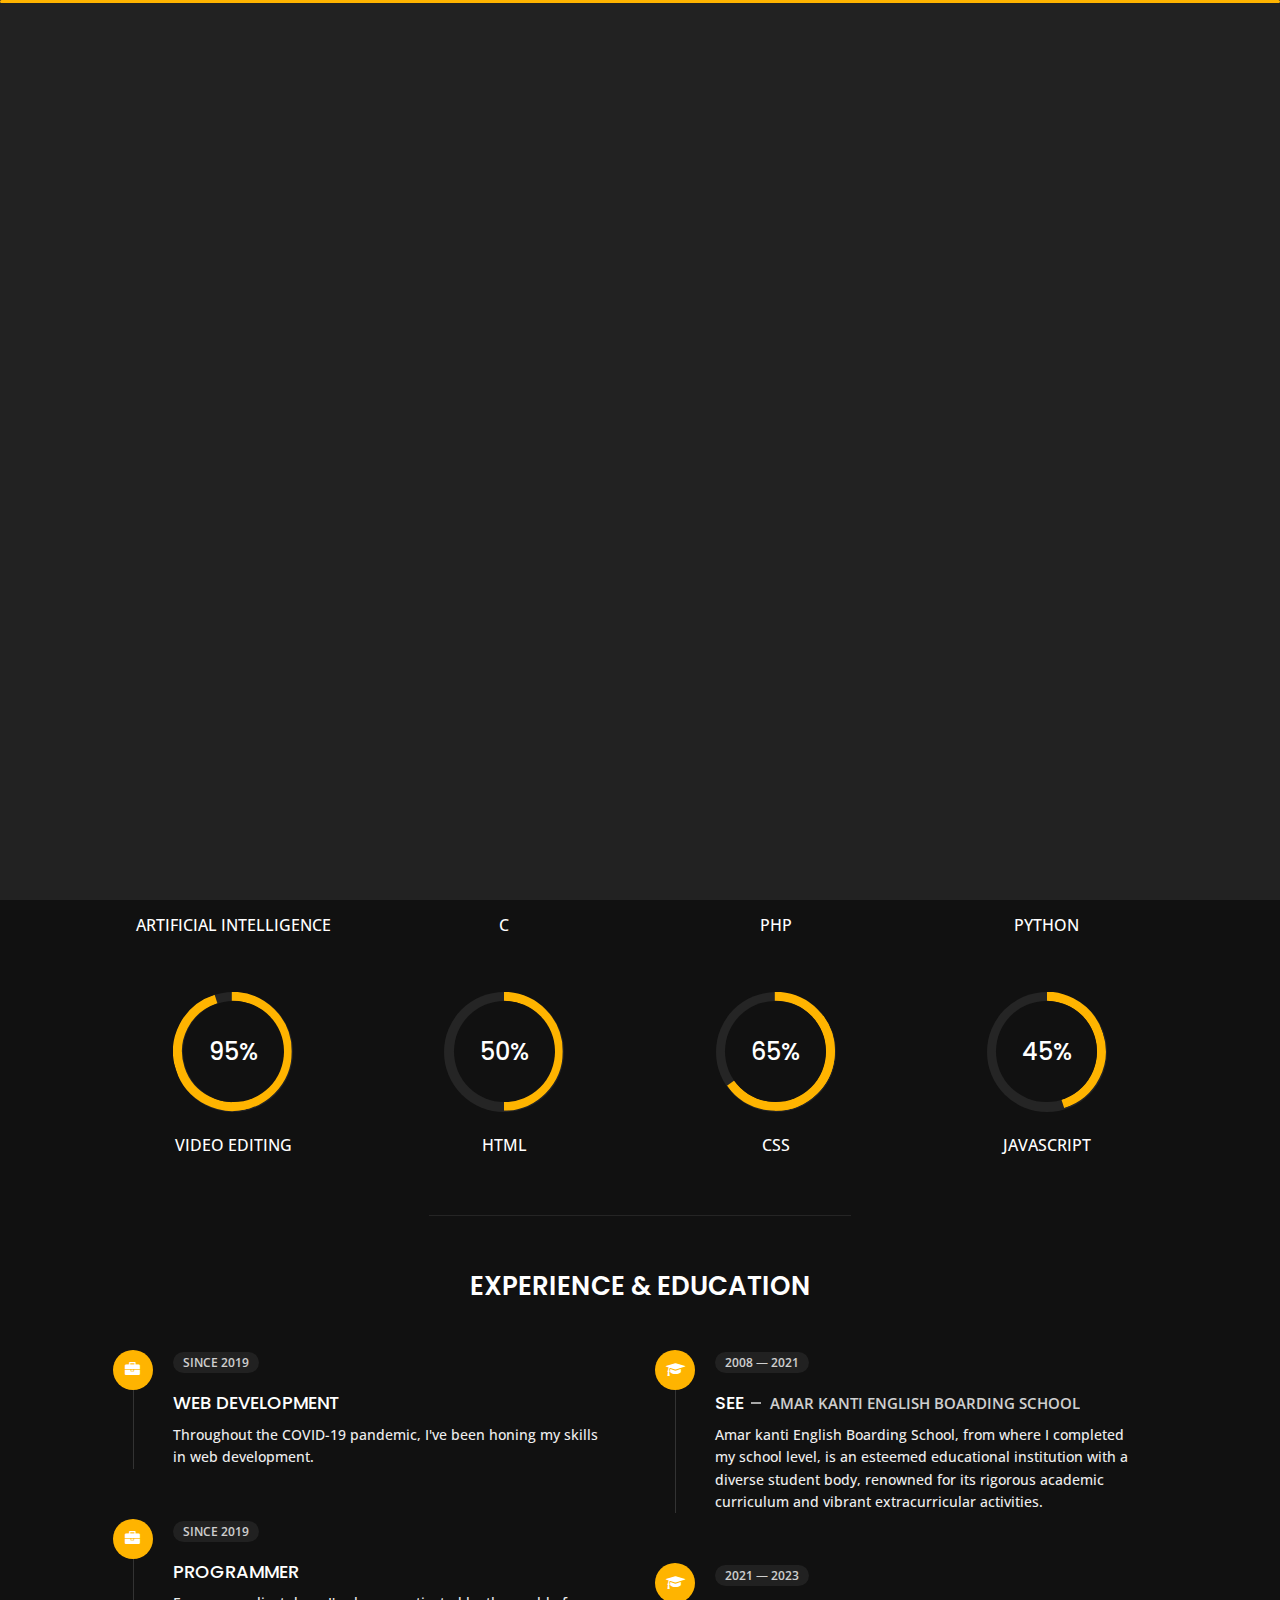
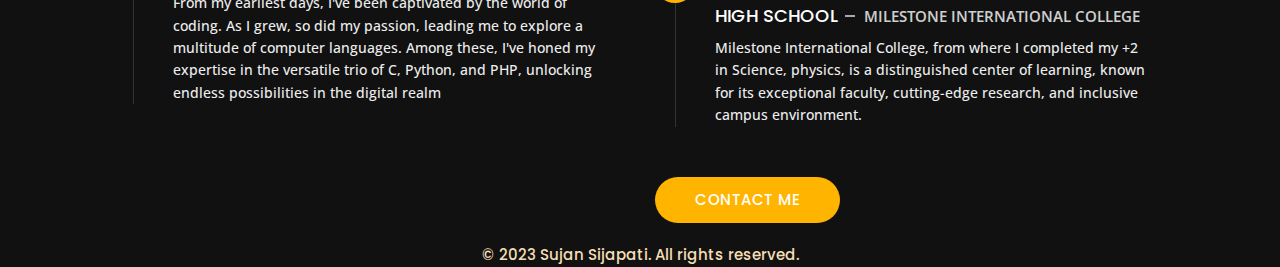
==== commit 3c77e3c8: "about.html" ====
--- a/about.html
+++ b/about.html
@@ -6,11 +6,14 @@
     <meta charset="utf-8">
     <title>Sujan Sijapati</title>
     <meta name="viewport" content="width=device-width, initial-scale=1">
-       - favicon
-  -->
+
+    
+
+    
   <link rel="shortcut icon" href="./assets/images/logo.ico" type="image/x-icon">
 
-  <!--
+
+    
 
     <!-- Template Google Fonts -->
     <link href="https://fonts.googleapis.com/css?family=Poppins:400,400i,500,500i,600,600i,700,700i,800,800i,900,900i" rel="stylesheet">
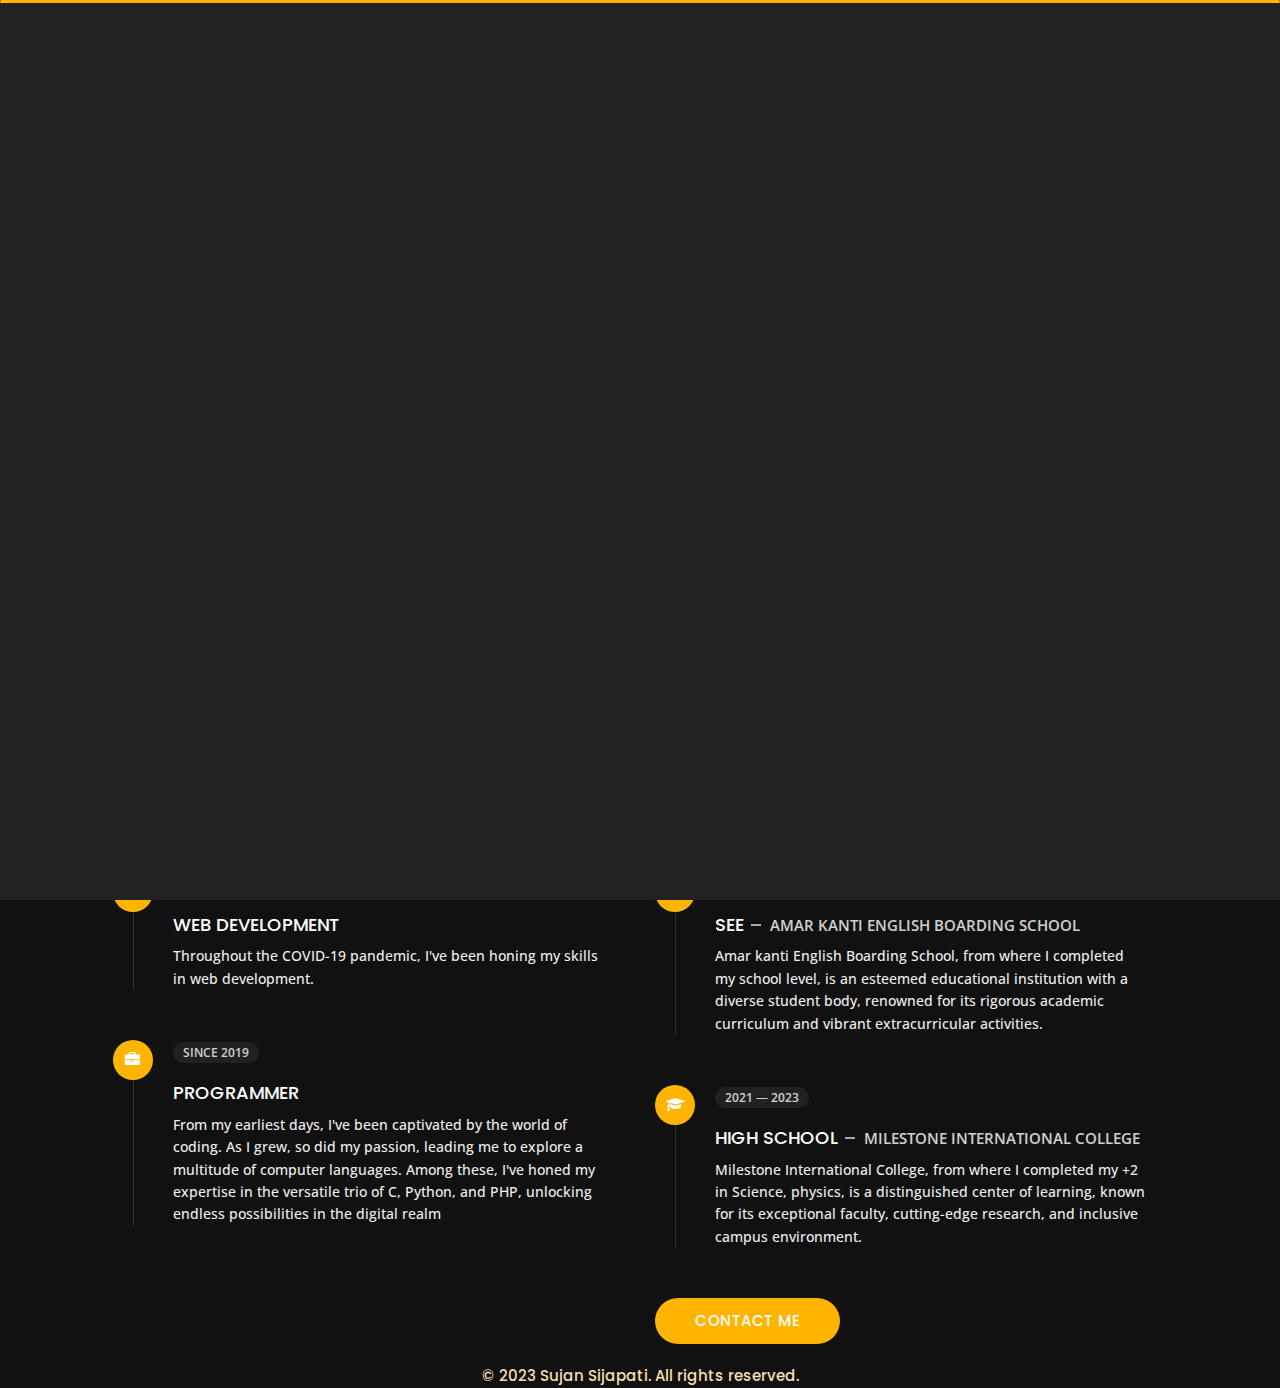
==== commit 961e41f4: "Modify" ====
--- a/about.html
+++ b/about.html
@@ -1,19 +1,13 @@
 <!DOCTYPE html>
 <html lang="en">
-
-
 <head>
     <meta charset="utf-8">
     <title>Sujan Sijapati</title>
     <meta name="viewport" content="width=device-width, initial-scale=1">
 
     
-
-    
-  <link rel="shortcut icon" href="./assets/images/logo.ico" type="image/x-icon">
-
-
-    
+  <link rel="shortcut icon" href="./img/icon/logo.ico" type="image/x-icon">
+
 
     <!-- Template Google Fonts -->
     <link href="https://fonts.googleapis.com/css?family=Poppins:400,400i,500,500i,600,600i,700,700i,800,800i,900,900i" rel="stylesheet">
@@ -180,20 +174,20 @@
                         <ul class="about-list list-unstyled open-sans-font">
                             <li> <span class="title">Address :</span> <span class="value d-block d-sm-inline-block d-lg-block d-xl-inline-block">Lalitpur, Nepal</span> </li>
                             <li> <span class="title">phone :</span> <span class="value d-block d-sm-inline-block d-lg-block d-xl-inline-block"><a href="tel: +977 9762419625">+977 9762419625</a></span> </li>
-                            <li> <span class="title">Email :</span> <span class="value d-block d-sm-inline-block d-lg-block d-xl-inline-block">sijapatisujan8@gmail.com</span> </li>
+                            <li> <span class="title">Email :</span> <span class="value d-block d-sm-inline-block d-lg-block d-xl-inline-block">info.sujansijapati@gmail.com</span> </li>
                             <li> <span class="title">Website :</span> <span class="value d-block d-sm-inline-block d-lg-block d-xl-inline-block">sujansijapatii.com.np</span> </li>
                             <li> <span class="title">langauge :</span> <span class="value d-block d-sm-inline-block d-lg-block d-xl-inline-block">Nepali & English</span> </li>
                         </ul>
                     </div>
                     <div class="col-12 mt-3">
                         
-                        <a href="about.html" class="btn btn-download">Download CV</a>
+                        <a href="" class="btn btn-download">Download CV</a>
                       
                     </div>
                 </div>
             </div>
             <!-- Personal Info Ends -->
-            <!-- Boxes Starts -->
+            <!-- Boxes Starts
             <div class="col-12 col-lg-7 col-xl-6 mt-5 mt-lg-0">
                 <div class="row">
                     <div class="col-6">
@@ -224,9 +218,9 @@
             </div>
             <!-- Boxes Ends -->
         </div>
-        <hr class="separator">
+        <hr class="separator"> -->
         <!-- Skills Starts -->
-        <div class="row">
+        <!-- <div class="row">
             <div class="col-12">
                 <h3 class="text-uppercase pb-4 pb-sm-5 mb-3 mb-sm-0 text-left text-sm-center custom-title ft-wt-600">My Skills</h3>
             </div>
@@ -310,7 +304,7 @@
                 </div>
                 <h6 class="text-uppercase open-sans-font text-center mt-2 mt-sm-4">javascript</h6>
             </div>
-        </div>
+        </div> -->
         <!-- Skills Ends -->
         <hr class="separator mt-1">
         <!-- Experience & Education Starts -->
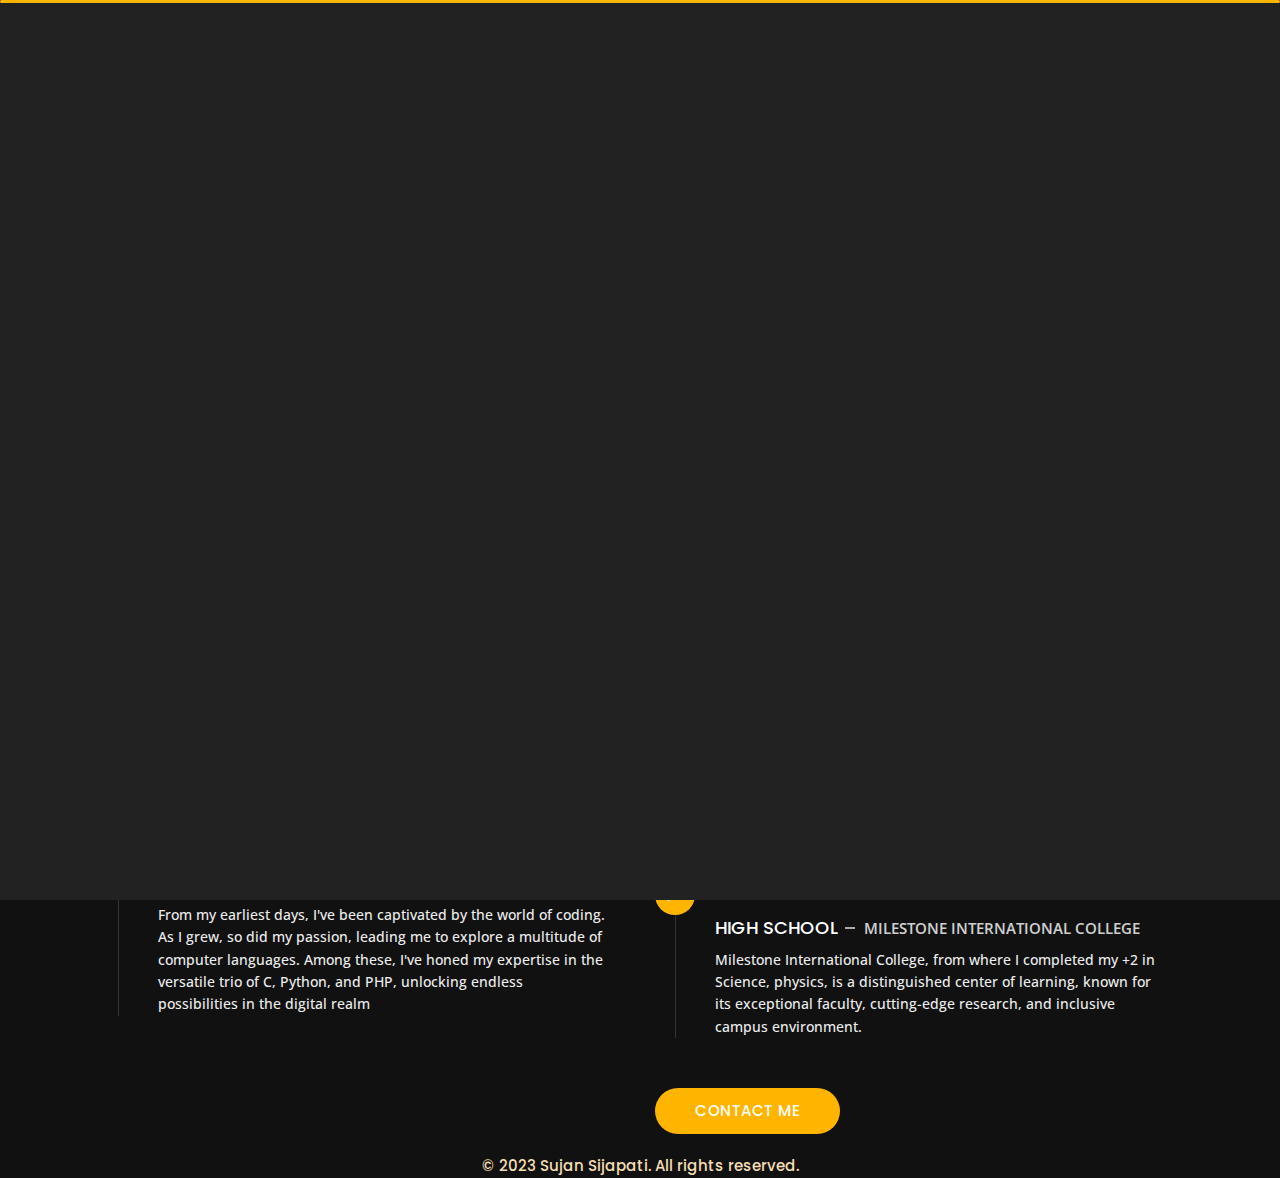
==== commit d9bae5e9: "modify" ====
--- a/about.html
+++ b/about.html
@@ -216,11 +216,11 @@
                     </div>
                 </div>
             </div>
-            <!-- Boxes Ends -->
+            //Boxes Ends 
         </div>
-        <hr class="separator"> -->
-        <!-- Skills Starts -->
-        <!-- <div class="row">
+        <hr class="separator">
+        //Skills Starts
+            <div class="row">
             <div class="col-12">
                 <h3 class="text-uppercase pb-4 pb-sm-5 mb-3 mb-sm-0 text-left text-sm-center custom-title ft-wt-600">My Skills</h3>
             </div>
